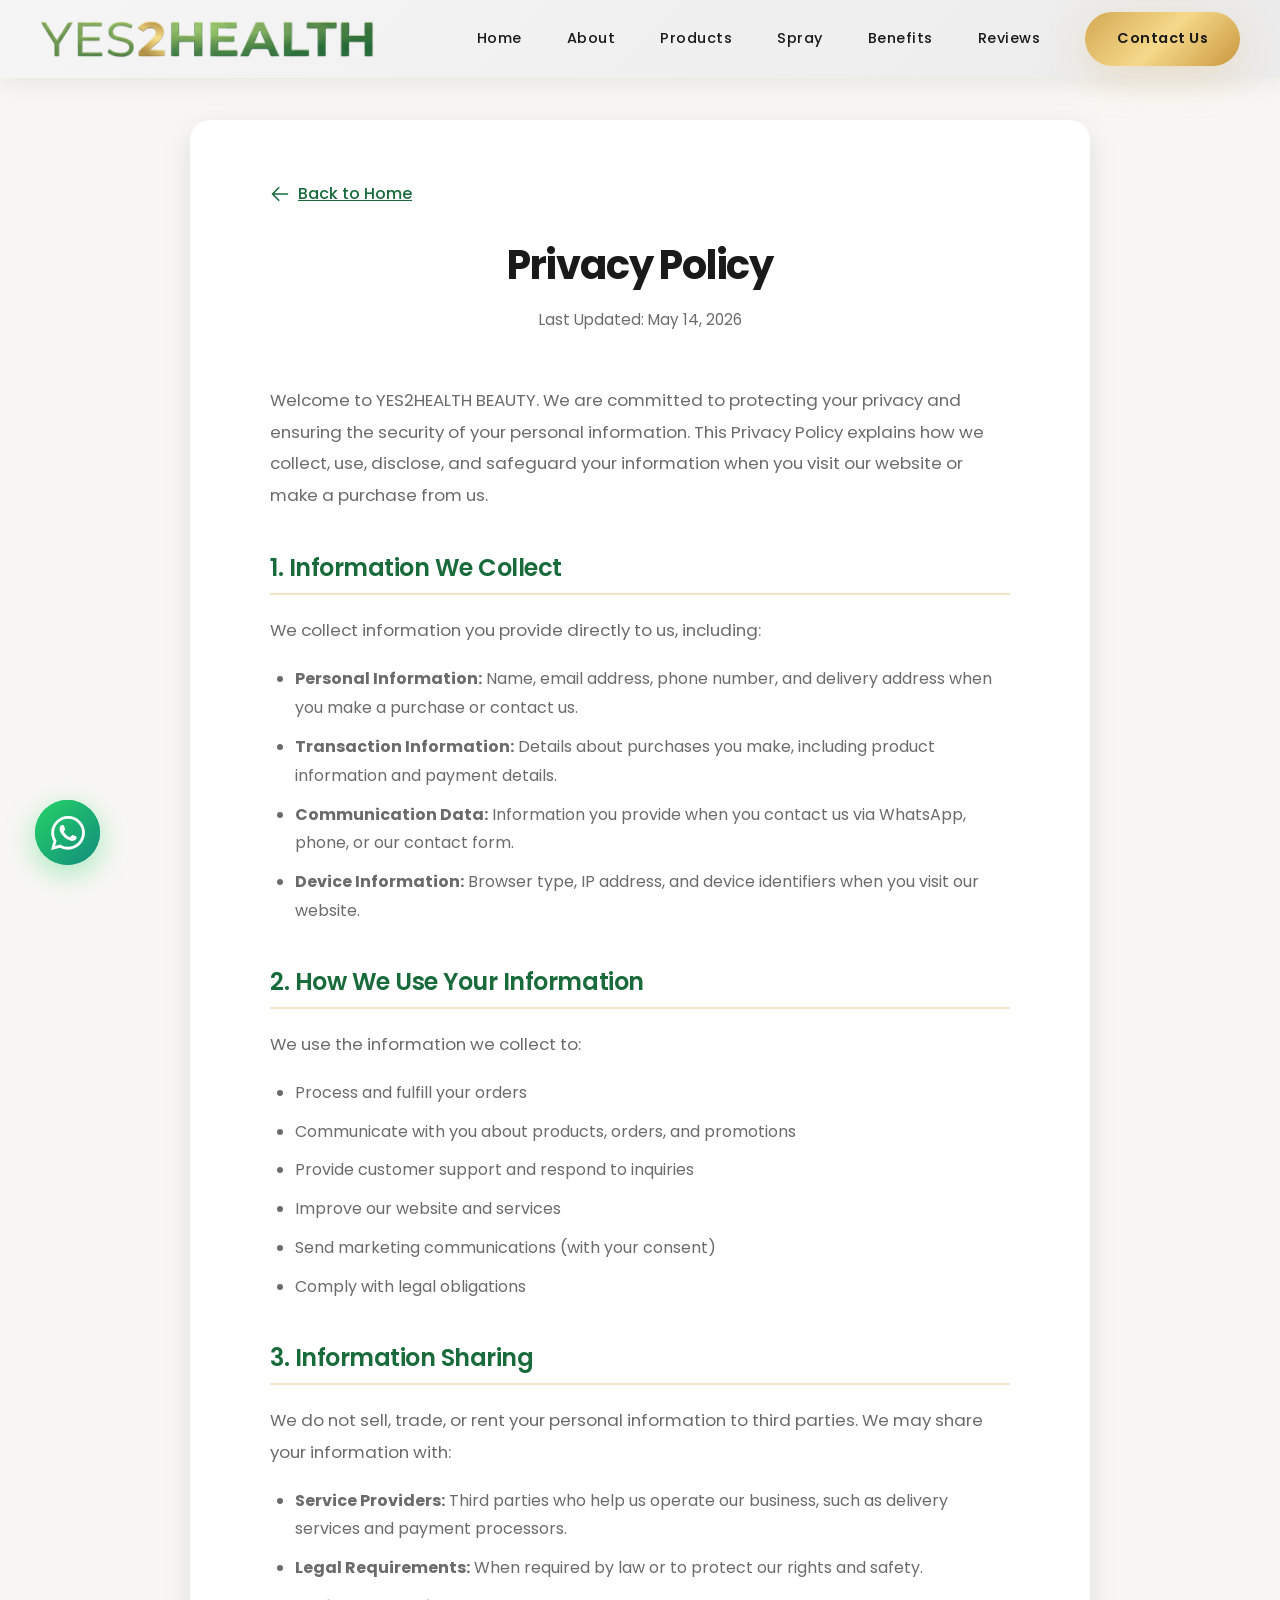
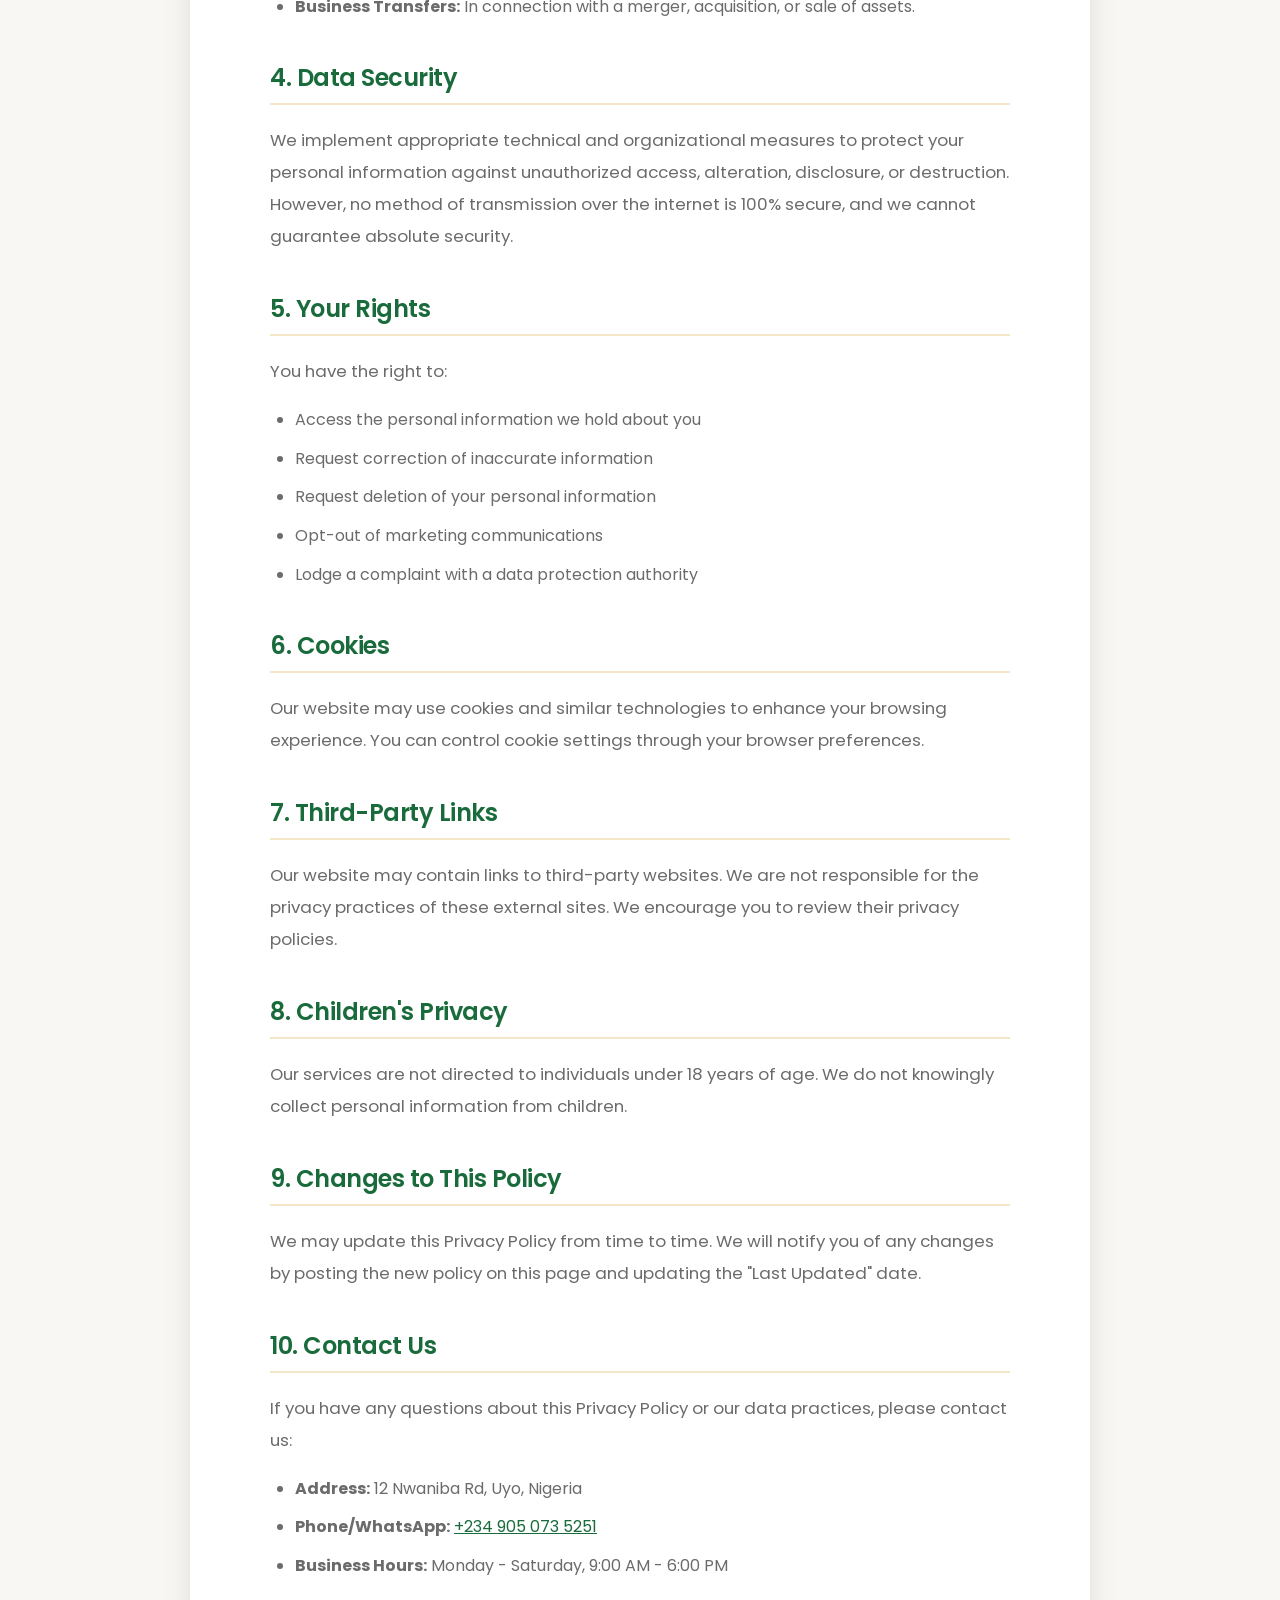
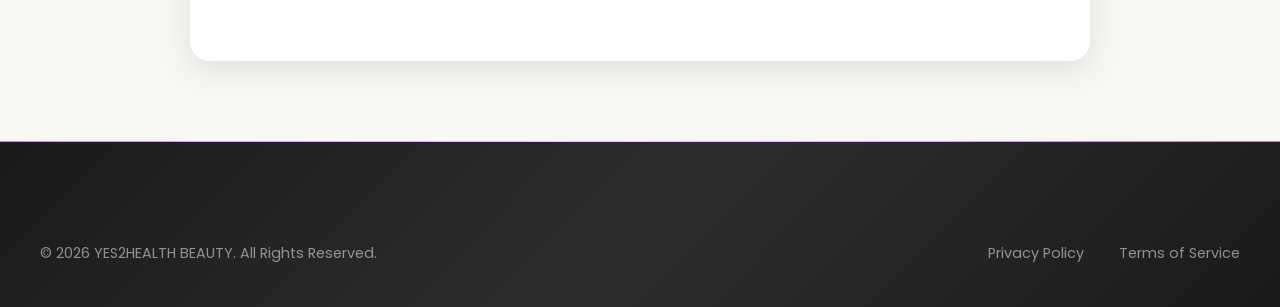
==== privacy-policy.html @ dff97c9e "first commit" ====
<!DOCTYPE html>
<html lang="en">
<head>
    <meta charset="UTF-8">
    <meta name="viewport" content="width=device-width, initial-scale=1.0">
    <meta name="description" content="YES2HEALTH BEAUTY Privacy Policy - Learn how we collect, use, and protect your personal information.">
    <title>Privacy Policy | YES2HEALTH BEAUTY</title>

    <!-- Favicon -->
    <link rel="icon" type="image/png" href="images/favicon.png">

    <!-- Google Fonts -->
    <link rel="preconnect" href="https://fonts.googleapis.com">
    <link rel="preconnect" href="https://fonts.gstatic.com" crossorigin>
    <link href="https://fonts.googleapis.com/css2?family=Poppins:wght@300;400;500;600;700;800&family=Playfair+Display:wght@400;500;600;700&display=swap" rel="stylesheet">

    <!-- Styles -->
    <link rel="stylesheet" href="css/styles.css">
    <style>
        .legal-page {
            padding-top: 120px;
            padding-bottom: 80px;
            min-height: 100vh;
            background: var(--cream);
        }

        .legal-content {
            max-width: 900px;
            margin: 0 auto;
            background: var(--white);
            padding: 60px 80px;
            border-radius: var(--border-radius);
            box-shadow: var(--shadow-md);
        }

        .legal-content h1 {
            text-align: center;
            margin-bottom: 15px;
            font-size: 2.5rem;
        }

        .legal-content .last-updated {
            text-align: center;
            color: var(--text-light);
            margin-bottom: 50px;
            font-size: 0.95rem;
        }

        .legal-content h2 {
            font-size: 1.5rem;
            margin-top: 40px;
            margin-bottom: 20px;
            color: var(--primary-green);
            padding-bottom: 10px;
            border-bottom: 2px solid var(--gold-light);
        }

        .legal-content p {
            margin-bottom: 18px;
            line-height: 1.9;
        }

        .legal-content ul {
            margin-bottom: 20px;
            padding-left: 25px;
        }

        .legal-content li {
            margin-bottom: 10px;
            line-height: 1.8;
            color: var(--text-light);
            list-style-type: disc;
        }

        .legal-content a {
            color: var(--primary-green);
            text-decoration: underline;
        }

        .legal-content a:hover {
            color: var(--primary-gold);
        }

        .back-link {
            display: inline-flex;
            align-items: center;
            gap: 8px;
            margin-bottom: 30px;
            color: var(--primary-green);
            font-weight: 500;
        }

        .back-link:hover {
            color: var(--primary-gold);
        }

        .back-link svg {
            width: 20px;
            height: 20px;
        }

        @media (max-width: 768px) {
            .legal-content {
                padding: 40px 25px;
                margin: 0 15px;
            }

            .legal-content h1 {
                font-size: 2rem;
            }
        }
    </style>
</head>
<body>
    <!-- Header -->
    <header class="header scrolled" id="header">
        <div class="container">
            <a href="index.html" class="logo">
                <img src="images/logo-text.png" alt="YES2HEALTH BEAUTY">
            </a>
            <nav class="nav-menu" id="nav-menu">
                <a href="index.html">Home</a>
                <a href="index.html#about">About</a>
                <a href="index.html#products">Products</a>
                <a href="index.html#spray">Spray</a>
                <a href="index.html#benefits">Benefits</a>
                <a href="index.html#testimonials">Reviews</a>
                <a href="index.html#contact" class="nav-cta">Contact Us</a>
            </nav>
            <div class="menu-toggle" id="menu-toggle">
                <span></span>
                <span></span>
                <span></span>
            </div>
        </div>
    </header>

    <!-- Legal Content -->
    <main class="legal-page">
        <div class="container">
            <div class="legal-content">
                <a href="index.html" class="back-link">
                    <svg xmlns="http://www.w3.org/2000/svg" fill="none" viewBox="0 0 24 24" stroke-width="2" stroke="currentColor">
                        <path stroke-linecap="round" stroke-linejoin="round" d="M10.5 19.5L3 12m0 0l7.5-7.5M3 12h18"/>
                    </svg>
                    Back to Home
                </a>

                <h1>Privacy Policy</h1>
                <p class="last-updated">Last Updated: May 14, 2026</p>

                <p>Welcome to YES2HEALTH BEAUTY. We are committed to protecting your privacy and ensuring the security of your personal information. This Privacy Policy explains how we collect, use, disclose, and safeguard your information when you visit our website or make a purchase from us.</p>

                <h2>1. Information We Collect</h2>
                <p>We collect information you provide directly to us, including:</p>
                <ul>
                    <li><strong>Personal Information:</strong> Name, email address, phone number, and delivery address when you make a purchase or contact us.</li>
                    <li><strong>Transaction Information:</strong> Details about purchases you make, including product information and payment details.</li>
                    <li><strong>Communication Data:</strong> Information you provide when you contact us via WhatsApp, phone, or our contact form.</li>
                    <li><strong>Device Information:</strong> Browser type, IP address, and device identifiers when you visit our website.</li>
                </ul>

                <h2>2. How We Use Your Information</h2>
                <p>We use the information we collect to:</p>
                <ul>
                    <li>Process and fulfill your orders</li>
                    <li>Communicate with you about products, orders, and promotions</li>
                    <li>Provide customer support and respond to inquiries</li>
                    <li>Improve our website and services</li>
                    <li>Send marketing communications (with your consent)</li>
                    <li>Comply with legal obligations</li>
                </ul>

                <h2>3. Information Sharing</h2>
                <p>We do not sell, trade, or rent your personal information to third parties. We may share your information with:</p>
                <ul>
                    <li><strong>Service Providers:</strong> Third parties who help us operate our business, such as delivery services and payment processors.</li>
                    <li><strong>Legal Requirements:</strong> When required by law or to protect our rights and safety.</li>
                    <li><strong>Business Transfers:</strong> In connection with a merger, acquisition, or sale of assets.</li>
                </ul>

                <h2>4. Data Security</h2>
                <p>We implement appropriate technical and organizational measures to protect your personal information against unauthorized access, alteration, disclosure, or destruction. However, no method of transmission over the internet is 100% secure, and we cannot guarantee absolute security.</p>

                <h2>5. Your Rights</h2>
                <p>You have the right to:</p>
                <ul>
                    <li>Access the personal information we hold about you</li>
                    <li>Request correction of inaccurate information</li>
                    <li>Request deletion of your personal information</li>
                    <li>Opt-out of marketing communications</li>
                    <li>Lodge a complaint with a data protection authority</li>
                </ul>

                <h2>6. Cookies</h2>
                <p>Our website may use cookies and similar technologies to enhance your browsing experience. You can control cookie settings through your browser preferences.</p>

                <h2>7. Third-Party Links</h2>
                <p>Our website may contain links to third-party websites. We are not responsible for the privacy practices of these external sites. We encourage you to review their privacy policies.</p>

                <h2>8. Children's Privacy</h2>
                <p>Our services are not directed to individuals under 18 years of age. We do not knowingly collect personal information from children.</p>

                <h2>9. Changes to This Policy</h2>
                <p>We may update this Privacy Policy from time to time. We will notify you of any changes by posting the new policy on this page and updating the "Last Updated" date.</p>

                <h2>10. Contact Us</h2>
                <p>If you have any questions about this Privacy Policy or our data practices, please contact us:</p>
                <ul>
                    <li><strong>Address:</strong> 12 Nwaniba Rd, Uyo, Nigeria</li>
                    <li><strong>Phone/WhatsApp:</strong> <a href="tel:+2349050735251">+234 905 073 5251</a></li>
                    <li><strong>Business Hours:</strong> Monday - Saturday, 9:00 AM - 6:00 PM</li>
                </ul>
            </div>
        </div>
    </main>

    <!-- Footer -->
    <footer class="footer">
        <div class="container">
            <div class="footer-bottom" style="border-top: none; padding-top: 0;">
                <p>&copy; 2026 YES2HEALTH BEAUTY. All Rights Reserved.</p>
                <div class="footer-bottom-links">
                    <a href="privacy-policy.html">Privacy Policy</a>
                    <a href="terms-of-service.html">Terms of Service</a>
                </div>
            </div>
        </div>
    </footer>

    <!-- WhatsApp Float Button -->
    <a href="https://wa.me/2349050735251?text=Hello%20YES2HEALTH%20BEAUTY,%20I%20have%20a%20question." class="whatsapp-float" target="_blank" aria-label="Chat on WhatsApp">
        <svg xmlns="http://www.w3.org/2000/svg" viewBox="0 0 24 24">
            <path d="M17.472 14.382c-.297-.149-1.758-.867-2.03-.967-.273-.099-.471-.148-.67.15-.197.297-.767.966-.94 1.164-.173.199-.347.223-.644.075-.297-.15-1.255-.463-2.39-1.475-.883-.788-1.48-1.761-1.653-2.059-.173-.297-.018-.458.13-.606.134-.133.298-.347.446-.52.149-.174.198-.298.298-.497.099-.198.05-.371-.025-.52-.075-.149-.669-1.612-.916-2.207-.242-.579-.487-.5-.669-.51-.173-.008-.371-.01-.57-.01-.198 0-.52.074-.792.372-.272.297-1.04 1.016-1.04 2.479 0 1.462 1.065 2.875 1.213 3.074.149.198 2.096 3.2 5.077 4.487.709.306 1.262.489 1.694.625.712.227 1.36.195 1.871.118.571-.085 1.758-.719 2.006-1.413.248-.694.248-1.289.173-1.413-.074-.124-.272-.198-.57-.347m-5.421 7.403h-.004a9.87 9.87 0 01-5.031-1.378l-.361-.214-3.741.982.998-3.648-.235-.374a9.86 9.86 0 01-1.51-5.26c.001-5.45 4.436-9.884 9.888-9.884 2.64 0 5.122 1.03 6.988 2.898a9.825 9.825 0 012.893 6.994c-.003 5.45-4.437 9.884-9.885 9.884m8.413-18.297A11.815 11.815 0 0012.05 0C5.495 0 .16 5.335.157 11.892c0 2.096.547 4.142 1.588 5.945L.057 24l6.305-1.654a11.882 11.882 0 005.683 1.448h.005c6.554 0 11.89-5.335 11.893-11.893a11.821 11.821 0 00-3.48-8.413z"/>
        </svg>
    </a>

    <script>
        // Mobile Menu Toggle
        const menuToggle = document.getElementById('menu-toggle');
        const navMenu = document.getElementById('nav-menu');

        if (menuToggle && navMenu) {
            menuToggle.addEventListener('click', function() {
                menuToggle.classList.toggle('active');
                navMenu.classList.toggle('active');
            });
        }
    </script>
</body>
</html>
---- css/styles.css ----
/* ============================================
   YES2HEALTH BEAUTY - Premium Luxury Design
   Elegant, Sophisticated, High-End Styling
   ============================================ */

/* CSS Variables - Premium Palette */
:root {
    --primary-green: #1a6b3c;
    --primary-gold: #d4a853;
    --dark-green: #0d4a29;
    --light-green: #e8f3ed;
    --accent-gold: #c9973e;
    --gold-light: #f5e6c8;
    --gold-gradient: linear-gradient(135deg, #d4a853 0%, #f5d98a 50%, #c9973e 100%);
    --text-dark: #1a1a1a;
    --text-medium: #4a4a4a;
    --text-light: #6b6b6b;
    --white: #ffffff;
    --off-white: #fafafa;
    --cream: #f9f7f4;
    --gradient-primary: linear-gradient(135deg, #1a6b3c 0%, #0d4a29 100%);
    --gradient-dark: linear-gradient(135deg, #1a1a1a 0%, #2d2d2d 100%);
    --gradient-hero: linear-gradient(135deg, rgba(26, 107, 60, 0.97) 0%, rgba(13, 74, 41, 0.97) 100%);
    --gradient-luxury: linear-gradient(135deg, #1a1a1a 0%, #2d2d2d 50%, #1a1a1a 100%);
    --shadow-sm: 0 2px 15px rgba(0, 0, 0, 0.06);
    --shadow-md: 0 8px 30px rgba(0, 0, 0, 0.1);
    --shadow-lg: 0 15px 50px rgba(0, 0, 0, 0.15);
    --shadow-xl: 0 25px 80px rgba(0, 0, 0, 0.2);
    --shadow-gold: 0 10px 40px rgba(212, 168, 83, 0.25);
    --shadow-gold-lg: 0 15px 60px rgba(212, 168, 83, 0.35);
    --transition: all 0.4s cubic-bezier(0.25, 0.46, 0.45, 0.94);
    --transition-slow: all 0.6s cubic-bezier(0.25, 0.46, 0.45, 0.94);
    --border-radius: 20px;
    --border-radius-sm: 12px;
    --border-radius-lg: 30px;
}

/* Reset & Base */
*, *::before, *::after {
    margin: 0;
    padding: 0;
    box-sizing: border-box;
}

html {
    scroll-behavior: smooth;
    font-size: 16px;
}

body {
    font-family: 'Poppins', -apple-system, BlinkMacSystemFont, 'Segoe UI', Roboto, sans-serif;
    line-height: 1.8;
    color: var(--text-dark);
    background: var(--white);
    overflow-x: hidden;
    -webkit-font-smoothing: antialiased;
    -moz-osx-font-smoothing: grayscale;
}

/* Premium Typography */
h1, h2, h3, h4, h5, h6 {
    font-weight: 600;
    line-height: 1.3;
    color: var(--text-dark);
    letter-spacing: -0.02em;
}

h1 {
    font-size: clamp(2.75rem, 5vw, 4.5rem);
    font-weight: 700;
    letter-spacing: -0.03em;
}
h2 {
    font-size: clamp(2.25rem, 4vw, 3.5rem);
    font-weight: 600;
}
h3 {
    font-size: clamp(1.5rem, 3vw, 2rem);
}
h4 {
    font-size: clamp(1.125rem, 2vw, 1.375rem);
}

p {
    color: var(--text-light);
    font-size: 1.05rem;
    font-weight: 400;
}

a {
    text-decoration: none;
    color: inherit;
    transition: var(--transition);
}

img {
    max-width: 100%;
    height: auto;
    display: block;
}

ul {
    list-style: none;
}

/* Container */
.container {
    max-width: 1320px;
    margin: 0 auto;
    padding: 0 2.5rem;
}

/* Section Styles */
section {
    padding: 120px 0;
    position: relative;
}

.section-header {
    text-align: center;
    margin-bottom: 80px;
}

.section-subtitle {
    display: inline-block;
    font-size: 0.85rem;
    font-weight: 600;
    color: var(--primary-gold);
    text-transform: uppercase;
    letter-spacing: 3px;
    margin-bottom: 15px;
    position: relative;
    padding: 0 20px;
}

.section-subtitle::before,
.section-subtitle::after {
    content: '';
    position: absolute;
    top: 50%;
    width: 40px;
    height: 1px;
    background: var(--primary-gold);
}

.section-subtitle::before {
    left: -30px;
}

.section-subtitle::after {
    right: -30px;
}

.section-header h2 {
    margin-bottom: 20px;
    position: relative;
    display: inline-block;
}

.section-header p {
    max-width: 650px;
    margin: 0 auto;
    font-size: 1.15rem;
    line-height: 1.9;
}

.highlight {
    background: var(--gold-gradient);
    -webkit-background-clip: text;
    -webkit-text-fill-color: transparent;
    background-clip: text;
}

.highlight-green {
    color: var(--primary-green);
}

/* Decorative Line */
.decorative-line {
    width: 60px;
    height: 3px;
    background: var(--gold-gradient);
    margin: 25px auto 0;
    border-radius: 2px;
}

/* Premium Buttons */
.btn {
    display: inline-flex;
    align-items: center;
    justify-content: center;
    gap: 12px;
    padding: 18px 42px;
    border-radius: 50px;
    font-weight: 600;
    font-size: 0.95rem;
    cursor: pointer;
    border: none;
    transition: var(--transition);
    text-transform: uppercase;
    letter-spacing: 1.5px;
    position: relative;
    overflow: hidden;
}

.btn::before {
    content: '';
    position: absolute;
    top: 0;
    left: -100%;
    width: 100%;
    height: 100%;
    background: linear-gradient(90deg, transparent, rgba(255,255,255,0.2), transparent);
    transition: var(--transition-slow);
}

.btn:hover::before {
    left: 100%;
}

.btn-primary {
    background: var(--gold-gradient);
    color: var(--text-dark);
    box-shadow: var(--shadow-gold);
}

.btn-primary:hover {
    transform: translateY(-4px);
    box-shadow: var(--shadow-gold-lg);
}

.btn-secondary {
    background: transparent;
    color: var(--white);
    border: 2px solid rgba(255,255,255,0.5);
    backdrop-filter: blur(10px);
}

.btn-secondary:hover {
    background: var(--white);
    color: var(--primary-green);
    border-color: var(--white);
}

.btn-outline {
    background: transparent;
    color: var(--primary-green);
    border: 2px solid var(--primary-green);
}

.btn-outline:hover {
    background: var(--primary-green);
    color: var(--white);
}

.btn-dark {
    background: var(--gradient-dark);
    color: var(--white);
    box-shadow: var(--shadow-lg);
}

.btn-dark:hover {
    transform: translateY(-4px);
    box-shadow: var(--shadow-xl);
}

/* ============================================
   PREMIUM HEADER & NAVIGATION
   ============================================ */
.header {
    position: fixed;
    top: 0;
    left: 0;
    width: 100%;
    z-index: 1000;
    transition: var(--transition);
    padding: 20px 0;
}

.header.scrolled {
    background: linear-gradient(135deg, rgba(245, 245, 245, 0.98) 0%, rgba(235, 235, 235, 0.98) 100%);
    backdrop-filter: blur(20px);
    -webkit-backdrop-filter: blur(20px);
    box-shadow: 0 5px 30px rgba(0, 0, 0, 0.08);
    padding: 12px 0;
}

.header .container {
    display: flex;
    align-items: center;
    justify-content: space-between;
}

.logo {
    display: flex;
    align-items: center;
    gap: 12px;
}

.logo img {
    height: 45px;
    width: auto;
    transition: var(--transition);
}

.header.scrolled .logo img {
    height: 40px;
}

.nav-menu {
    display: flex;
    align-items: center;
    gap: 45px;
}

.nav-menu a {
    color: var(--white);
    font-weight: 500;
    font-size: 0.9rem;
    position: relative;
    padding: 8px 0;
    letter-spacing: 0.5px;
}

.nav-menu a::after {
    content: '';
    position: absolute;
    bottom: 0;
    left: 0;
    width: 0;
    height: 2px;
    background: var(--gold-gradient);
    transition: var(--transition);
}

.nav-menu a:hover::after,
.nav-menu a.active::after {
    width: 100%;
}

.header.scrolled .nav-menu a {
    color: var(--text-dark);
}

.header.scrolled .nav-menu a:hover {
    color: var(--primary-green);
}

.nav-cta {
    background: var(--gold-gradient) !important;
    color: var(--text-dark) !important;
    padding: 14px 32px !important;
    border-radius: 50px !important;
    font-weight: 600 !important;
    box-shadow: var(--shadow-gold);
}

.nav-cta::after {
    display: none !important;
}

.nav-cta:hover {
    transform: translateY(-2px);
    box-shadow: var(--shadow-gold-lg);
}

/* Mobile Menu */
.menu-toggle {
    display: none;
    flex-direction: column;
    gap: 6px;
    cursor: pointer;
    padding: 10px;
    z-index: 1001;
}

.menu-toggle span {
    width: 28px;
    height: 2px;
    background: var(--white);
    border-radius: 3px;
    transition: var(--transition);
}

.header.scrolled .menu-toggle span {
    background: var(--text-dark);
}

/* ============================================
   PREMIUM HERO SECTION
   ============================================ */
.hero {
    min-height: 100vh;
    display: flex;
    align-items: center;
    position: relative;
    background: var(--gradient-hero);
    overflow: hidden;
    padding-top: 100px;
}

.hero::before {
    content: '';
    position: absolute;
    top: 0;
    left: 0;
    width: 100%;
    height: 100%;
    background: url('../images/products-collection.jpg') center/cover no-repeat;
    opacity: 0.12;
    z-index: 0;
}

.hero::after {
    content: '';
    position: absolute;
    bottom: 0;
    left: 0;
    width: 100%;
    height: 200px;
    background: linear-gradient(to top, rgba(13, 74, 41, 0.5), transparent);
    z-index: 0;
}

.hero .container {
    position: relative;
    z-index: 1;
    text-align: center;
    max-width: 900px;
}

/* Hero Scroll Indicator */
.hero-scroll-indicator {
    position: absolute;
    bottom: 40px;
    left: 50%;
    transform: translateX(-50%);
    display: flex;
    flex-direction: column;
    align-items: center;
    gap: 10px;
    z-index: 2;
}

.hero-scroll-indicator span {
    color: rgba(255, 255, 255, 0.7);
    font-size: 0.8rem;
    text-transform: uppercase;
    letter-spacing: 2px;
}

.scroll-arrow {
    width: 24px;
    height: 40px;
    border: 2px solid rgba(255, 255, 255, 0.4);
    border-radius: 12px;
    position: relative;
}

.scroll-arrow::before {
    content: '';
    position: absolute;
    top: 8px;
    left: 50%;
    transform: translateX(-50%);
    width: 4px;
    height: 8px;
    background: var(--primary-gold);
    border-radius: 2px;
    animation: scroll-bounce 2s infinite;
}

@keyframes scroll-bounce {
    0%, 100% { top: 8px; opacity: 1; }
    50% { top: 20px; opacity: 0.3; }
}

.hero-content {
    color: var(--white);
    margin: 0 auto;
}

.hero-tagline {
    font-size: 1.5rem;
    font-weight: 300;
    color: var(--gold-light);
    margin-bottom: 25px;
    letter-spacing: 2px;
}

.hero-badge {
    display: inline-flex;
    align-items: center;
    gap: 10px;
    background: rgba(212, 168, 83, 0.15);
    backdrop-filter: blur(10px);
    padding: 12px 28px;
    border-radius: 50px;
    font-size: 0.85rem;
    font-weight: 500;
    margin-bottom: 30px;
    border: 1px solid rgba(212, 168, 83, 0.3);
    color: var(--gold-light);
    letter-spacing: 1px;
    text-transform: uppercase;
}

.hero-badge::before {
    content: '';
    width: 8px;
    height: 8px;
    background: var(--primary-gold);
    border-radius: 50%;
    animation: pulse-dot 2s infinite;
}

@keyframes pulse-dot {
    0%, 100% { opacity: 1; transform: scale(1); }
    50% { opacity: 0.5; transform: scale(1.5); }
}

.hero h1 {
    color: var(--white);
    margin-bottom: 25px;
    text-shadow: 0 4px 30px rgba(0, 0, 0, 0.2);
    line-height: 1.15;
}

.hero h1 span {
    display: block;
    background: var(--gold-gradient);
    -webkit-background-clip: text;
    -webkit-text-fill-color: transparent;
    background-clip: text;
}

.hero-description {
    color: rgba(255, 255, 255, 0.85);
    font-size: 1.15rem;
    margin-bottom: 40px;
    max-width: 650px;
    line-height: 1.9;
    margin-left: auto;
    margin-right: auto;
}

.hero-buttons {
    display: flex;
    gap: 20px;
    flex-wrap: wrap;
    margin-bottom: 60px;
    justify-content: center;
}

.hero-features {
    display: flex;
    gap: 40px;
    padding-top: 40px;
    border-top: 1px solid rgba(255, 255, 255, 0.15);
    justify-content: center;
}

.hero-feature {
    display: flex;
    align-items: center;
    gap: 15px;
}

.hero-feature-icon {
    width: 50px;
    height: 50px;
    background: rgba(212, 168, 83, 0.15);
    border: 1px solid rgba(212, 168, 83, 0.3);
    border-radius: 12px;
    display: flex;
    align-items: center;
    justify-content: center;
}

.hero-feature-icon svg {
    width: 24px;
    height: 24px;
    stroke: var(--primary-gold);
}

.hero-feature span {
    color: rgba(255, 255, 255, 0.9);
    font-size: 0.95rem;
    font-weight: 500;
}

.hero-image {
    position: relative;
}

.hero-image-main {
    border-radius: var(--border-radius-lg);
    box-shadow: var(--shadow-xl);
    animation: float 8s ease-in-out infinite;
    border: 4px solid rgba(255, 255, 255, 0.1);
}

@keyframes float {
    0%, 100% { transform: translateY(0) rotate(0deg); }
    50% { transform: translateY(-25px) rotate(1deg); }
}

.hero-image-overlay {
    position: absolute;
    bottom: -40px;
    left: -40px;
    width: 200px;
    border-radius: var(--border-radius);
    box-shadow: var(--shadow-xl);
    animation: float 8s ease-in-out infinite reverse;
    border: 3px solid rgba(255, 255, 255, 0.15);
}

.hero-image-badge {
    position: absolute;
    top: 30px;
    right: -20px;
    background: var(--gold-gradient);
    color: var(--text-dark);
    padding: 20px 30px;
    border-radius: var(--border-radius);
    box-shadow: var(--shadow-gold-lg);
    text-align: center;
    animation: float 6s ease-in-out infinite;
}

.hero-image-badge h4 {
    font-size: 2rem;
    margin-bottom: 2px;
    color: var(--text-dark);
}

.hero-image-badge p {
    font-size: 0.85rem;
    color: var(--text-dark);
    opacity: 0.8;
    font-weight: 500;
}

/* ============================================
   ENERGY BACKGROUND ANIMATIONS
   ============================================ */
.energy-bg {
    position: absolute;
    top: 0;
    left: 0;
    width: 100%;
    height: 100%;
    overflow: hidden;
    z-index: 0;
}

/* Animated Grid Lines */
.energy-grid {
    position: absolute;
    top: 0;
    left: 0;
    width: 100%;
    height: 100%;
    background-image:
        linear-gradient(rgba(212, 168, 83, 0.03) 1px, transparent 1px),
        linear-gradient(90deg, rgba(212, 168, 83, 0.03) 1px, transparent 1px);
    background-size: 80px 80px;
    animation: gridMove 20s linear infinite;
}

@keyframes gridMove {
    0% { transform: translate(0, 0); }
    100% { transform: translate(80px, 80px); }
}

/* Particles Container */
.particles-container {
    position: absolute;
    top: 0;
    left: 0;
    width: 100%;
    height: 100%;
    pointer-events: none;
}

.particle {
    position: absolute;
    border-radius: 50%;
    pointer-events: none;
    animation: particleFloat linear infinite;
}

.particle-gold {
    background: radial-gradient(circle, rgba(212, 168, 83, 0.5) 0%, rgba(212, 168, 83, 0) 70%);
    box-shadow: 0 0 6px rgba(212, 168, 83, 0.3);
}

.particle-green {
    background: radial-gradient(circle, rgba(26, 107, 60, 0.4) 0%, rgba(26, 107, 60, 0) 70%);
    box-shadow: 0 0 6px rgba(26, 107, 60, 0.2);
}

.particle-white {
    background: radial-gradient(circle, rgba(255, 255, 255, 0.4) 0%, rgba(255, 255, 255, 0) 70%);
    box-shadow: 0 0 5px rgba(255, 255, 255, 0.2);
}

@keyframes particleFloat {
    0% {
        transform: translateY(100vh) rotate(0deg);
        opacity: 0;
    }
    10% {
        opacity: 1;
    }
    90% {
        opacity: 1;
    }
    100% {
        transform: translateY(-100px) rotate(720deg);
        opacity: 0;
    }
}


/* Glowing Orbs */
.energy-orbs {
    position: absolute;
    top: 0;
    left: 0;
    width: 100%;
    height: 100%;
    pointer-events: none;
}

.orb {
    position: absolute;
    border-radius: 50%;
    filter: blur(1px);
    animation: orbFloat ease-in-out infinite;
}

.orb-1 {
    width: 4px;
    height: 4px;
    background: var(--primary-gold);
    box-shadow: 0 0 15px 5px rgba(212, 168, 83, 0.25);
    top: 20%;
    left: 10%;
    animation-duration: 12s;
}

.orb-2 {
    width: 3px;
    height: 3px;
    background: rgba(255, 255, 255, 0.6);
    box-shadow: 0 0 12px 4px rgba(255, 255, 255, 0.2);
    top: 60%;
    left: 85%;
    animation-duration: 15s;
    animation-delay: -2s;
}

.orb-3 {
    width: 5px;
    height: 5px;
    background: var(--primary-gold);
    box-shadow: 0 0 18px 6px rgba(212, 168, 83, 0.3);
    top: 75%;
    left: 20%;
    animation-duration: 18s;
    animation-delay: -4s;
}

.orb-4 {
    width: 3px;
    height: 3px;
    background: rgba(255, 255, 255, 0.5);
    box-shadow: 0 0 12px 4px rgba(255, 255, 255, 0.15);
    top: 30%;
    left: 75%;
    animation-duration: 14s;
    animation-delay: -1s;
}

.orb-5 {
    width: 4px;
    height: 4px;
    background: var(--primary-gold);
    box-shadow: 0 0 15px 5px rgba(212, 168, 83, 0.25);
    top: 85%;
    left: 60%;
    animation-duration: 16s;
    animation-delay: -3s;
}

@keyframes orbFloat {
    0%, 100% {
        transform: translate(0, 0) scale(1);
        opacity: 0.6;
    }
    25% {
        transform: translate(30px, -40px) scale(1.2);
        opacity: 1;
    }
    50% {
        transform: translate(-20px, -80px) scale(0.8);
        opacity: 0.8;
    }
    75% {
        transform: translate(40px, -40px) scale(1.1);
        opacity: 1;
    }
}


/* Energy Spark Effect */
.energy-spark {
    position: absolute;
    width: 4px;
    height: 4px;
    background: var(--primary-gold);
    border-radius: 50%;
    pointer-events: none;
    animation: sparkle 0.6s ease-out forwards;
}

@keyframes sparkle {
    0% {
        transform: scale(0) rotate(0deg);
        opacity: 1;
    }
    50% {
        transform: scale(1.5) rotate(180deg);
        opacity: 0.8;
    }
    100% {
        transform: scale(0) rotate(360deg);
        opacity: 0;
    }
}

/* Quantum Connection Lines */
.quantum-lines {
    position: absolute;
    top: 0;
    left: 0;
    width: 100%;
    height: 100%;
    pointer-events: none;
    overflow: hidden;
}

.quantum-line {
    position: absolute;
    height: 1px;
    background: linear-gradient(90deg, transparent, rgba(212, 168, 83, 0.5), transparent);
    animation: quantumSlide 3s ease-in-out infinite;
}

@keyframes quantumSlide {
    0% {
        transform: translateX(-100%) scaleX(0.5);
        opacity: 0;
    }
    50% {
        transform: translateX(0%) scaleX(1);
        opacity: 1;
    }
    100% {
        transform: translateX(100%) scaleX(0.5);
        opacity: 0;
    }
}

/* Floating Energy Text Glow */
.hero h1 span {
    display: block;
    background: var(--gold-gradient);
    -webkit-background-clip: text;
    -webkit-text-fill-color: transparent;
    background-clip: text;
    animation: textGlow 3s ease-in-out infinite;
    position: relative;
}

@keyframes textGlow {
    0%, 100% {
        filter: drop-shadow(0 0 20px rgba(212, 168, 83, 0.3));
    }
    50% {
        filter: drop-shadow(0 0 40px rgba(212, 168, 83, 0.6));
    }
}

/* Floating Elements */
.floating-shapes {
    position: absolute;
    width: 100%;
    height: 100%;
    overflow: hidden;
    pointer-events: none;
    z-index: 1;
}

.shape {
    position: absolute;
    border-radius: 50%;
    background: radial-gradient(circle, rgba(212, 168, 83, 0.08) 0%, transparent 70%);
}

.shape-1 {
    width: 600px;
    height: 600px;
    top: -150px;
    right: -150px;
    animation: shapeFloat 15s ease-in-out infinite;
}

.shape-2 {
    width: 400px;
    height: 400px;
    bottom: -100px;
    left: -100px;
    animation: shapeFloat 18s ease-in-out infinite reverse;
}

.shape-3 {
    width: 200px;
    height: 200px;
    top: 50%;
    left: 30%;
    animation: shapeFloat 12s ease-in-out infinite;
}

@keyframes shapeFloat {
    0%, 100% {
        transform: translate(0, 0) scale(1);
        opacity: 0.3;
    }
    33% {
        transform: translate(30px, -30px) scale(1.1);
        opacity: 0.5;
    }
    66% {
        transform: translate(-20px, 20px) scale(0.95);
        opacity: 0.4;
    }
}

/* ============================================
   PREMIUM ABOUT SECTION
   ============================================ */
.about {
    background: var(--cream);
    position: relative;
    overflow: hidden;
}

.about::before {
    content: '';
    position: absolute;
    top: -50%;
    right: -20%;
    width: 600px;
    height: 600px;
    background: radial-gradient(circle, rgba(212, 168, 83, 0.08) 0%, transparent 70%);
    border-radius: 50%;
}

.about-grid {
    display: grid;
    grid-template-columns: 1fr 1.1fr;
    gap: 100px;
    align-items: center;
}

.about-image {
    position: relative;
}

.about-image img {
    border-radius: var(--border-radius-lg);
    box-shadow: var(--shadow-xl);
}

.about-image::before {
    content: '';
    position: absolute;
    top: -20px;
    left: -20px;
    right: 40px;
    bottom: 40px;
    border: 3px solid var(--primary-gold);
    border-radius: var(--border-radius-lg);
    z-index: -1;
    opacity: 0.3;
}

.about-image-badge {
    position: absolute;
    bottom: -30px;
    right: -30px;
    background: var(--gold-gradient);
    color: var(--text-dark);
    padding: 30px 40px;
    border-radius: var(--border-radius);
    box-shadow: var(--shadow-gold-lg);
    text-align: center;
}

.about-image-badge h4 {
    font-size: 2.5rem;
    margin-bottom: 5px;
    color: var(--text-dark);
}

.about-image-badge p {
    color: var(--text-dark);
    font-size: 0.9rem;
    font-weight: 600;
    text-transform: uppercase;
    letter-spacing: 1px;
}

.about-content {
    position: relative;
}

.about-subtitle {
    display: inline-block;
    font-size: 0.85rem;
    font-weight: 600;
    color: var(--primary-gold);
    text-transform: uppercase;
    letter-spacing: 3px;
    margin-bottom: 15px;
}

.about-content h2 {
    margin-bottom: 25px;
}

.about-content > p {
    margin-bottom: 20px;
    font-size: 1.1rem;
    line-height: 1.9;
}

.about-features {
    display: grid;
    grid-template-columns: 1fr 1fr;
    gap: 25px;
    margin: 40px 0;
}

.feature-item {
    display: flex;
    align-items: flex-start;
    gap: 18px;
    padding: 25px;
    background: var(--white);
    border-radius: var(--border-radius);
    box-shadow: var(--shadow-sm);
    transition: var(--transition);
}

.feature-item:hover {
    transform: translateY(-5px);
    box-shadow: var(--shadow-md);
}

.feature-icon {
    width: 55px;
    height: 55px;
    background: linear-gradient(135deg, var(--light-green) 0%, #d4e8dc 100%);
    border-radius: 14px;
    display: flex;
    align-items: center;
    justify-content: center;
    flex-shrink: 0;
}

.feature-icon svg {
    width: 26px;
    height: 26px;
    stroke: var(--primary-green);
}

.feature-item h4 {
    font-size: 1rem;
    margin-bottom: 5px;
    color: var(--text-dark);
}

.feature-item p {
    font-size: 0.9rem;
    color: var(--text-light);
}

/* ============================================
   PREMIUM PRODUCTS SECTION
   ============================================ */
.products {
    background: var(--white);
    position: relative;
}

.products::before {
    content: '';
    position: absolute;
    top: 0;
    left: 0;
    width: 100%;
    height: 100%;
    background:
        radial-gradient(circle at 10% 20%, rgba(212, 168, 83, 0.03) 0%, transparent 50%),
        radial-gradient(circle at 90% 80%, rgba(26, 107, 60, 0.03) 0%, transparent 50%);
}

.products .container {
    position: relative;
    z-index: 1;
}

.products-grid {
    display: grid;
    grid-template-columns: repeat(auto-fit, minmax(380px, 1fr));
    gap: 35px;
}

.product-card {
    background: var(--white);
    border-radius: var(--border-radius);
    overflow: hidden;
    box-shadow: var(--shadow-sm);
    transition: var(--transition);
    position: relative;
    border: 1px solid rgba(0,0,0,0.05);
}

.product-card:hover {
    transform: translateY(-12px);
    box-shadow: var(--shadow-lg);
}

.product-image {
    position: relative;
    height: 300px;
    overflow: hidden;
    background: linear-gradient(135deg, #f8f8f8 0%, #e8e8e8 100%);
}

.product-image img {
    width: 100%;
    height: 100%;
    object-fit: cover;
    transition: var(--transition-slow);
}

.product-card:hover .product-image img {
    transform: scale(1.08);
}

.product-badge {
    position: absolute;
    top: 20px;
    left: 20px;
    background: var(--gold-gradient);
    color: var(--text-dark);
    padding: 10px 20px;
    border-radius: 50px;
    font-size: 0.75rem;
    font-weight: 700;
    text-transform: uppercase;
    letter-spacing: 1px;
    box-shadow: var(--shadow-gold);
}

.product-content {
    padding: 30px;
}

.product-content h3 {
    margin-bottom: 12px;
    font-size: 1.4rem;
}

.product-content p {
    font-size: 0.95rem;
    margin-bottom: 20px;
    line-height: 1.7;
}

.product-features {
    display: flex;
    flex-wrap: wrap;
    gap: 10px;
    margin-bottom: 25px;
}

.product-features span {
    background: var(--cream);
    color: var(--text-medium);
    padding: 8px 16px;
    border-radius: 50px;
    font-size: 0.8rem;
    font-weight: 500;
    border: 1px solid rgba(0,0,0,0.05);
}

.product-link {
    display: inline-flex;
    align-items: center;
    gap: 10px;
    color: var(--primary-green);
    font-weight: 600;
    font-size: 0.95rem;
    text-transform: uppercase;
    letter-spacing: 1px;
}

.product-link svg {
    transition: var(--transition);
}

.product-link:hover {
    color: var(--primary-gold);
}

.product-link:hover svg {
    transform: translateX(5px);
}

/* ============================================
   PREMIUM SPRAY SECTION
   ============================================ */
.spray-section {
    background: var(--gradient-luxury);
    color: var(--white);
    position: relative;
    overflow: hidden;
}

.spray-section::before {
    content: '';
    position: absolute;
    top: 0;
    left: 0;
    width: 100%;
    height: 100%;
    background: url('../images/spray-use.jpg') center/cover no-repeat;
    opacity: 0.05;
}

.spray-section .container {
    position: relative;
    z-index: 1;
}

.spray-grid {
    display: grid;
    grid-template-columns: 1.1fr 0.9fr;
    gap: 80px;
    align-items: center;
}

.spray-content .about-subtitle {
    color: var(--primary-gold);
}

.spray-content h2 {
    color: var(--white);
    margin-bottom: 20px;
}

.spray-content > p {
    color: rgba(255, 255, 255, 0.8);
    margin-bottom: 40px;
    font-size: 1.1rem;
    line-height: 1.9;
}

.spray-benefits {
    display: grid;
    gap: 20px;
    margin-bottom: 40px;
}

.spray-benefit-item {
    display: flex;
    align-items: flex-start;
    gap: 18px;
    padding: 25px;
    background: rgba(255, 255, 255, 0.05);
    border: 1px solid rgba(255, 255, 255, 0.1);
    border-radius: var(--border-radius);
    backdrop-filter: blur(10px);
    transition: var(--transition);
}

.spray-benefit-item:hover {
    background: rgba(255, 255, 255, 0.08);
    transform: translateX(10px);
}

.spray-benefit-icon {
    width: 50px;
    height: 50px;
    background: var(--gold-gradient);
    border-radius: 12px;
    display: flex;
    align-items: center;
    justify-content: center;
    flex-shrink: 0;
}

.spray-benefit-icon svg {
    width: 24px;
    height: 24px;
    stroke: var(--text-dark);
}

.spray-benefit-item h4 {
    font-size: 1.05rem;
    margin-bottom: 5px;
    color: var(--white);
}

.spray-benefit-item p {
    font-size: 0.9rem;
    color: rgba(255, 255, 255, 0.7);
}

.spray-images {
    position: relative;
    height: 100%;
    min-height: 550px;
}

.spray-image-main {
    width: 100%;
    height: 100%;
}

.spray-image-main img {
    width: 100%;
    height: 100%;
    object-fit: cover;
    border-radius: var(--border-radius);
    box-shadow: var(--shadow-xl);
    border: 2px solid rgba(255, 255, 255, 0.1);
}

.spray-image-overlay {
    position: absolute;
    bottom: -30px;
    left: -30px;
    width: 200px;
    height: auto;
    z-index: 2;
}

.spray-image-overlay img {
    width: 100%;
    height: auto;
    border-radius: var(--border-radius);
    box-shadow: var(--shadow-xl);
    border: 3px solid var(--primary-gold);
}

/* ============================================
   PREMIUM BENEFITS SECTION
   ============================================ */
.benefits {
    background: var(--gradient-primary);
    position: relative;
    overflow: hidden;
}

.benefits::before {
    content: '';
    position: absolute;
    top: 0;
    left: 0;
    width: 100%;
    height: 100%;
    background: url('../images/product-showcase.jpg') center/cover no-repeat;
    opacity: 0.08;
}

.benefits .container {
    position: relative;
    z-index: 1;
}

.benefits .section-subtitle {
    color: var(--gold-light);
}

.benefits .section-subtitle::before,
.benefits .section-subtitle::after {
    background: var(--gold-light);
}

.benefits .section-header h2,
.benefits .section-header p {
    color: var(--white);
}

/* Benefits Slider for Desktop */
.benefits-slider {
    position: relative;
    overflow: hidden;
    padding: 20px 0;
    max-width: 900px;
    margin: 0 auto;
}

.benefits-track {
    display: flex;
    transition: transform 0.6s cubic-bezier(0.4, 0, 0.2, 1);
    will-change: transform;
}

.benefits-slider .benefit-card {
    flex: 0 0 100%;
    width: 100%;
}

.benefits-controls {
    margin-top: 30px;
}

.benefit-card {
    background: rgba(255, 255, 255, 0.08);
    backdrop-filter: blur(20px);
    border: 1px solid rgba(255, 255, 255, 0.12);
    border-radius: var(--border-radius);
    padding: 50px 35px;
    text-align: center;
    transition: var(--transition);
    position: relative;
    overflow: hidden;
}

.benefit-card::before {
    content: '';
    position: absolute;
    top: 0;
    left: 0;
    width: 100%;
    height: 3px;
    background: var(--gold-gradient);
    transform: scaleX(0);
    transition: var(--transition);
}

.benefit-card:hover {
    transform: translateY(-10px);
    background: rgba(255, 255, 255, 0.12);
}

.benefit-card:hover::before {
    transform: scaleX(1);
}

.benefit-icon {
    width: 90px;
    height: 90px;
    background: var(--gold-gradient);
    border-radius: 50%;
    display: flex;
    align-items: center;
    justify-content: center;
    margin: 0 auto 30px;
    box-shadow: var(--shadow-gold);
}

.benefit-icon svg {
    width: 40px;
    height: 40px;
    stroke: var(--text-dark);
}

.benefit-card h4 {
    color: var(--white);
    margin-bottom: 15px;
    font-size: 1.3rem;
}

.benefit-card p {
    color: rgba(255, 255, 255, 0.8);
    font-size: 1rem;
    line-height: 1.8;
}

/* ============================================
   PREMIUM TESTIMONIALS SECTION - Classic Slider
   ============================================ */
.testimonials {
    background: linear-gradient(135deg, #1a1a1a 0%, #2d2d2d 50%, #1a1a1a 100%);
    position: relative;
    overflow: hidden;
}

.testimonials::before {
    content: '';
    position: absolute;
    top: 0;
    left: 0;
    width: 100%;
    height: 100%;
    background: url('../images/products-collection.jpg') center/cover no-repeat;
    opacity: 0.05;
}

.testimonials .container {
    position: relative;
    z-index: 1;
}

.testimonials .section-subtitle {
    color: var(--gold-light);
}

.testimonials .section-subtitle::before,
.testimonials .section-subtitle::after {
    background: var(--gold-light);
}

.testimonials .section-header h2,
.testimonials .section-header p {
    color: var(--white);
}

.testimonials-slider {
    position: relative;
    overflow: hidden;
    padding: 20px 0;
    max-width: 900px;
    margin: 0 auto;
}

.testimonials-track {
    display: flex;
    transition: transform 0.6s cubic-bezier(0.4, 0, 0.2, 1);
    will-change: transform;
}

.testimonial-card {
    flex: 0 0 100%;
    width: 100%;
    background: rgba(255, 255, 255, 0.03);
    backdrop-filter: blur(20px);
    border: 1px solid rgba(255, 255, 255, 0.1);
    border-radius: var(--border-radius-lg);
    padding: 60px 80px;
    position: relative;
    text-align: center;
    box-sizing: border-box;
}

.testimonial-card::before {
    content: '';
    position: absolute;
    top: 0;
    left: 50%;
    transform: translateX(-50%);
    width: 80px;
    height: 4px;
    background: var(--gold-gradient);
    border-radius: 0 0 4px 4px;
}

.testimonial-quote {
    font-size: 6rem;
    background: var(--gold-gradient);
    -webkit-background-clip: text;
    -webkit-text-fill-color: transparent;
    background-clip: text;
    opacity: 0.4;
    font-family: 'Playfair Display', Georgia, serif;
    line-height: 1;
    margin-bottom: 10px;
}

.testimonial-rating {
    display: flex;
    gap: 6px;
    margin-bottom: 30px;
    justify-content: center;
}

.testimonial-rating svg {
    width: 22px;
    height: 22px;
    fill: var(--primary-gold);
}

.testimonial-card > p {
    font-size: 1.3rem;
    font-style: italic;
    margin-bottom: 40px;
    color: rgba(255, 255, 255, 0.9);
    line-height: 2;
    font-family: 'Playfair Display', Georgia, serif;
    font-weight: 400;
}

.testimonial-author {
    display: flex;
    align-items: center;
    gap: 20px;
    justify-content: center;
}

.testimonial-author img {
    width: 75px;
    height: 75px;
    border-radius: 50%;
    object-fit: cover;
    border: 3px solid var(--primary-gold);
    box-shadow: 0 5px 25px rgba(212, 168, 83, 0.3);
}

.testimonial-author-info h4 {
    font-size: 1.15rem;
    margin-bottom: 5px;
    color: var(--white);
}

.testimonial-author-info span {
    font-size: 0.9rem;
    color: var(--primary-gold);
    text-transform: uppercase;
    letter-spacing: 1px;
}

/* Slider Controls */
.slider-controls {
    display: flex;
    align-items: center;
    justify-content: center;
    gap: 30px;
    margin-top: 50px;
}

.slider-btn {
    width: 55px;
    height: 55px;
    border-radius: 50%;
    background: rgba(255, 255, 255, 0.1);
    border: 1px solid rgba(255, 255, 255, 0.2);
    display: flex;
    align-items: center;
    justify-content: center;
    cursor: pointer;
    transition: var(--transition);
}

.slider-btn:hover {
    background: var(--gold-gradient);
    border-color: var(--primary-gold);
}

.slider-btn svg {
    width: 24px;
    height: 24px;
    stroke: var(--white);
    transition: var(--transition);
}

.slider-btn:hover svg {
    stroke: var(--text-dark);
}

.slider-dots {
    display: flex;
    gap: 12px;
}

.slider-dot {
    width: 12px;
    height: 12px;
    border-radius: 50%;
    background: rgba(255, 255, 255, 0.3);
    cursor: pointer;
    transition: var(--transition);
}

.slider-dot.active,
.slider-dot:hover {
    background: var(--primary-gold);
    transform: scale(1.2);
}

/* ============================================
   PREMIUM CTA SECTION
   ============================================ */
.cta {
    background: var(--gold-gradient);
    padding: 100px 0;
    text-align: center;
    position: relative;
    overflow: hidden;
}

.cta::before {
    content: '';
    position: absolute;
    top: 0;
    left: 0;
    width: 100%;
    height: 100%;
    background: url('../images/products-collection.jpg') center/cover no-repeat;
    opacity: 0.1;
}

.cta .container {
    position: relative;
    z-index: 1;
}

.cta h2 {
    margin-bottom: 20px;
    color: var(--text-dark);
}

.cta p {
    color: var(--text-dark);
    max-width: 600px;
    margin: 0 auto 35px;
    font-size: 1.15rem;
    opacity: 0.85;
}

/* ============================================
   PREMIUM CONTACT SECTION
   ============================================ */
.contact {
    background: var(--white);
    position: relative;
}

.contact::before {
    content: '';
    position: absolute;
    top: 0;
    right: 0;
    width: 50%;
    height: 100%;
    background: var(--cream);
    z-index: 0;
}

.contact .container {
    position: relative;
    z-index: 1;
}

.contact-grid {
    display: grid;
    grid-template-columns: 1fr 1.3fr;
    gap: 80px;
}

.contact-info h3 {
    margin-bottom: 25px;
    font-size: 2rem;
}

.contact-info > p {
    margin-bottom: 40px;
    font-size: 1.1rem;
    line-height: 1.9;
}

.contact-details {
    display: grid;
    gap: 30px;
    margin-bottom: 40px;
}

.contact-item {
    display: flex;
    align-items: flex-start;
    gap: 20px;
}

.contact-icon {
    width: 60px;
    height: 60px;
    background: var(--gold-gradient);
    border-radius: 16px;
    display: flex;
    align-items: center;
    justify-content: center;
    flex-shrink: 0;
    box-shadow: var(--shadow-gold);
}

.contact-icon svg {
    width: 26px;
    height: 26px;
    stroke: var(--text-dark);
}

.contact-item h4 {
    font-size: 1.05rem;
    margin-bottom: 5px;
}

.contact-item p,
.contact-item a {
    font-size: 1rem;
    color: var(--text-light);
}

.contact-item a:hover {
    color: var(--primary-gold);
}

.social-links {
    display: flex;
    gap: 15px;
}

.social-link {
    width: 50px;
    height: 50px;
    background: var(--gradient-dark);
    border-radius: 50%;
    display: flex;
    align-items: center;
    justify-content: center;
    transition: var(--transition);
}

.social-link svg {
    width: 22px;
    height: 22px;
    fill: var(--white);
}

.social-link:hover {
    background: var(--gold-gradient);
    transform: translateY(-4px);
    box-shadow: var(--shadow-gold);
}

.social-link:hover svg {
    fill: var(--text-dark);
}

.contact-form {
    background: var(--white);
    padding: 55px;
    border-radius: var(--border-radius);
    box-shadow: var(--shadow-lg);
}

.contact-form h3 {
    margin-bottom: 35px;
    font-size: 1.5rem;
}

/* Form Success/Error Messages */
.form-success-message {
    background: #d4edda;
    color: #155724;
    padding: 25px 30px;
    border-radius: var(--border-radius-sm);
    margin-bottom: 25px;
    display: none;
    border: 2px solid #28a745;
    text-align: center;
}

.form-success-message:not(:empty) {
    display: block;
}

.form-success-message p {
    color: #155724;
    margin: 0;
    font-weight: 600;
    font-size: 1.1rem;
}

.form-error-message {
    background: #fee2e2;
    color: #dc2626;
    padding: 15px 20px;
    border-radius: var(--border-radius-sm);
    margin-bottom: 20px;
    border-left: 4px solid #dc2626;
    display: none;
}

.form-error-message:not(:empty) {
    display: block;
}

.field-error {
    color: #dc2626;
    font-size: 0.85rem;
    margin-top: 5px;
    display: block;
}

.form-group input[aria-invalid="true"],
.form-group textarea[aria-invalid="true"],
.form-group select[aria-invalid="true"] {
    border-color: #dc2626;
}

.form-group {
    margin-bottom: 28px;
}

.form-group label {
    display: block;
    margin-bottom: 10px;
    font-weight: 500;
    color: var(--text-dark);
    font-size: 0.95rem;
}

.form-group input,
.form-group textarea,
.form-group select {
    width: 100%;
    padding: 16px 22px;
    border: 2px solid #e8e8e8;
    border-radius: var(--border-radius-sm);
    font-family: inherit;
    font-size: 1rem;
    transition: var(--transition);
    background: var(--off-white);
}

.form-group input:focus,
.form-group textarea:focus,
.form-group select:focus {
    outline: none;
    border-color: var(--primary-gold);
    background: var(--white);
    box-shadow: 0 0 0 4px rgba(212, 168, 83, 0.1);
}

.form-group textarea {
    resize: vertical;
    min-height: 130px;
}

.form-row {
    display: grid;
    grid-template-columns: 1fr 1fr;
    gap: 25px;
}

/* ============================================
   PREMIUM FOOTER
   ============================================ */
.footer {
    background: var(--gradient-luxury);
    color: var(--white);
    padding: 100px 0 40px;
    position: relative;
    overflow: hidden;
}

.footer::before {
    content: '';
    position: absolute;
    top: 0;
    left: 0;
    width: 100%;
    height: 1px;
    background: var(--gold-gradient);
}

.footer-grid {
    display: grid;
    grid-template-columns: 1.5fr 1fr 1fr 1.2fr;
    gap: 60px;
    padding-bottom: 60px;
    border-bottom: 1px solid rgba(255, 255, 255, 0.1);
}

.footer-brand p {
    color: rgba(255, 255, 255, 0.7);
    margin: 25px 0 30px;
    line-height: 1.8;
}

.footer-brand .logo img {
    height: 40px;
}

.footer h4 {
    color: var(--white);
    margin-bottom: 30px;
    font-size: 1.15rem;
    position: relative;
    padding-bottom: 15px;
}

.footer h4::after {
    content: '';
    position: absolute;
    bottom: 0;
    left: 0;
    width: 40px;
    height: 2px;
    background: var(--gold-gradient);
}

.footer-links a {
    display: block;
    color: rgba(255, 255, 255, 0.7);
    margin-bottom: 15px;
    font-size: 0.95rem;
    transition: var(--transition);
}

.footer-links a:hover {
    color: var(--primary-gold);
    padding-left: 8px;
}

.footer-contact p {
    display: flex;
    align-items: flex-start;
    gap: 12px;
    color: rgba(255, 255, 255, 0.7);
    margin-bottom: 18px;
    font-size: 0.95rem;
    line-height: 1.6;
}

.footer-contact svg {
    width: 20px;
    height: 20px;
    stroke: var(--primary-gold);
    flex-shrink: 0;
    margin-top: 3px;
}

.footer-bottom {
    display: flex;
    justify-content: space-between;
    align-items: center;
    padding-top: 40px;
}

.footer-bottom p {
    color: rgba(255, 255, 255, 0.5);
    font-size: 0.9rem;
}

.footer-bottom-links {
    display: flex;
    gap: 35px;
}

.footer-bottom-links a {
    color: rgba(255, 255, 255, 0.5);
    font-size: 0.9rem;
}

.footer-bottom-links a:hover {
    color: var(--primary-gold);
}

/* ============================================
   WHATSAPP FLOAT BUTTON - Premium
   ============================================ */
.whatsapp-float {
    position: fixed;
    bottom: 35px;
    left: 35px;
    width: 65px;
    height: 65px;
    background: linear-gradient(135deg, #25D366 0%, #128C7E 100%);
    border-radius: 50%;
    display: flex;
    align-items: center;
    justify-content: center;
    box-shadow: 0 8px 30px rgba(37, 211, 102, 0.4);
    z-index: 999;
    transition: var(--transition);
}

.whatsapp-float::before {
    content: '';
    position: absolute;
    width: 100%;
    height: 100%;
    border-radius: 50%;
    background: inherit;
    animation: whatsapp-pulse 2s infinite;
    z-index: -1;
}

@keyframes whatsapp-pulse {
    0% { transform: scale(1); opacity: 0.5; }
    100% { transform: scale(1.5); opacity: 0; }
}

.whatsapp-float:hover {
    transform: scale(1.1) translateY(-5px);
    box-shadow: 0 12px 40px rgba(37, 211, 102, 0.5);
}

.whatsapp-float svg {
    width: 34px;
    height: 34px;
    fill: var(--white);
}

/* ============================================
   ANIMATIONS
   ============================================ */
.fade-in {
    opacity: 0;
    transform: translateY(40px);
    transition: opacity 0.8s ease, transform 0.8s ease;
}

.fade-in.visible {
    opacity: 1;
    transform: translateY(0);
}

.slide-in-left {
    opacity: 0;
    transform: translateX(-60px);
    transition: opacity 0.8s ease, transform 0.8s ease;
}

.slide-in-left.visible {
    opacity: 1;
    transform: translateX(0);
}

.slide-in-right {
    opacity: 0;
    transform: translateX(60px);
    transition: opacity 0.8s ease, transform 0.8s ease;
}

.slide-in-right.visible {
    opacity: 1;
    transform: translateX(0);
}

/* ============================================
   RESPONSIVE DESIGN
   ============================================ */
@media (max-width: 1200px) {
    .container {
        padding: 0 2rem;
    }

    .hero .container {
        gap: 60px;
    }

    .about-grid,
    .spray-grid {
        gap: 60px;
    }
}

@media (max-width: 1024px) {
    section {
        padding: 90px 0;
    }

    .hero .container {
        grid-template-columns: 1fr;
        text-align: center;
    }

    .hero-content {
        order: 1;
    }

    .hero-image {
        order: 2;
        max-width: 550px;
        margin: 0 auto;
    }

    .hero-description {
        margin-left: auto;
        margin-right: auto;
    }

    .hero-buttons {
        justify-content: center;
    }

    .hero-features {
        justify-content: center;
    }

    .about-grid,
    .spray-grid,
    .contact-grid {
        grid-template-columns: 1fr;
        gap: 60px;
    }

    .contact::before {
        display: none;
    }

    .about-image::before {
        display: none;
    }

    .footer-grid {
        grid-template-columns: repeat(2, 1fr);
    }
}

@media (max-width: 768px) {
    section {
        padding: 70px 0;
    }

    .container {
        padding: 0 1.5rem;
    }

    .section-header {
        margin-bottom: 50px;
    }

    .logo img {
        height: 32px;
    }

    .header.scrolled .logo img {
        height: 28px;
    }

    .nav-menu {
        position: fixed;
        top: 0;
        right: -100%;
        width: 85%;
        max-width: 380px;
        height: 100vh;
        background: var(--white);
        flex-direction: column;
        justify-content: center;
        padding: 50px;
        transition: var(--transition);
        box-shadow: var(--shadow-xl);
    }

    .nav-menu.active {
        right: 0;
    }

    .nav-menu a {
        color: var(--text-dark);
        font-size: 1.15rem;
        padding: 12px 0;
    }

    .menu-toggle {
        display: flex;
    }

    .menu-toggle.active span:nth-child(1) {
        transform: rotate(45deg) translate(6px, 6px);
    }

    .menu-toggle.active span:nth-child(2) {
        opacity: 0;
    }

    .menu-toggle.active span:nth-child(3) {
        transform: rotate(-45deg) translate(6px, -6px);
    }

    .hero-features {
        flex-direction: row;
        flex-wrap: wrap;
        gap: 25px;
        justify-content: center;
    }

    .hero-feature {
        flex-direction: column;
        text-align: center;
        gap: 10px;
    }

    .hero-feature-icon {
        margin: 0 auto;
    }

    /* Benefits Section Mobile - Switch to Grid */
    .benefits-slider {
        max-width: 100%;
        overflow: visible;
    }

    .benefits-track {
        display: grid;
        grid-template-columns: 1fr;
        gap: 20px;
        transform: none !important;
    }

    .benefits-slider .benefit-card {
        flex: none;
        width: 100%;
    }

    .benefits-controls {
        display: none;
    }

    .benefit-card {
        padding: 35px 25px;
    }

    .benefit-icon {
        width: 70px;
        height: 70px;
        margin-bottom: 20px;
    }

    .benefit-icon svg {
        width: 32px;
        height: 32px;
    }

    .benefit-card h4 {
        font-size: 1.1rem;
    }

    .benefit-card p {
        font-size: 0.95rem;
    }

    /* Footer Logo Mobile */
    .footer-brand .logo img {
        height: 30px;
    }

    .about-features {
        grid-template-columns: 1fr;
    }

    .spray-images {
        min-height: 400px;
    }

    .spray-image-overlay {
        width: 140px;
        bottom: -20px;
        left: -10px;
    }

    .products-grid {
        grid-template-columns: 1fr;
    }

    .form-row {
        grid-template-columns: 1fr;
    }

    .footer-grid {
        grid-template-columns: 1fr;
        gap: 40px;
    }

    .footer-bottom {
        flex-direction: column;
        gap: 25px;
        text-align: center;
    }

    .testimonials-slider {
        grid-template-columns: 1fr;
    }

    .contact-form {
        padding: 35px 25px;
    }
}

@media (max-width: 480px) {
    h1 { font-size: 2.25rem; }
    h2 { font-size: 1.85rem; }

    .btn {
        padding: 16px 32px;
        font-size: 0.85rem;
        width: 100%;
    }

    .hero-buttons {
        flex-direction: column;
        width: 100%;
    }

    .hero-image-overlay {
        width: 150px;
        bottom: -20px;
        left: -10px;
    }

    .hero-image-badge {
        right: 10px;
        padding: 15px 20px;
    }

    .hero-image-badge h4 {
        font-size: 1.5rem;
    }

    .about-image-badge {
        padding: 20px 25px;
        right: 10px;
        bottom: -15px;
    }

    .about-image-badge h4 {
        font-size: 2rem;
    }

    .whatsapp-float {
        bottom: 20px;
        right: 20px;
        width: 58px;
        height: 58px;
    }

    .section-subtitle::before,
    .section-subtitle::after {
        width: 25px;
    }

    .section-subtitle::before {
        left: -15px;
    }

    .section-subtitle::after {
        right: -15px;
    }
}

/* Preloader - Premium */
.preloader {
    position: fixed;
    top: 0;
    left: 0;
    width: 100%;
    height: 100%;
    background: var(--white);
    display: flex;
    flex-direction: column;
    align-items: center;
    justify-content: center;
    z-index: 9999;
    transition: opacity 0.6s ease, visibility 0.6s ease;
}

.preloader.hidden {
    opacity: 0;
    visibility: hidden;
}

.preloader-logo {
    width: 120px;
    margin-bottom: 30px;
    animation: preloader-fade 1.5s ease-in-out infinite;
}

@keyframes preloader-fade {
    0%, 100% { opacity: 0.5; }
    50% { opacity: 1; }
}

.preloader-spinner {
    width: 50px;
    height: 50px;
    border: 3px solid var(--cream);
    border-top-color: var(--primary-gold);
    border-radius: 50%;
    animation: spin 1s linear infinite;
}

@keyframes spin {
    to { transform: rotate(360deg); }
}

/* Selection Color */
::selection {
    background: var(--primary-gold);
    color: var(--white);
}

::-moz-selection {
    background: var(--primary-gold);
    color: var(--white);
}

/* Scrollbar - Premium */
::-webkit-scrollbar {
    width: 10px;
}

::-webkit-scrollbar-track {
    background: var(--cream);
}

::-webkit-scrollbar-thumb {
    background: var(--primary-gold);
    border-radius: 5px;
}

::-webkit-scrollbar-thumb:hover {
    background: var(--accent-gold);
}
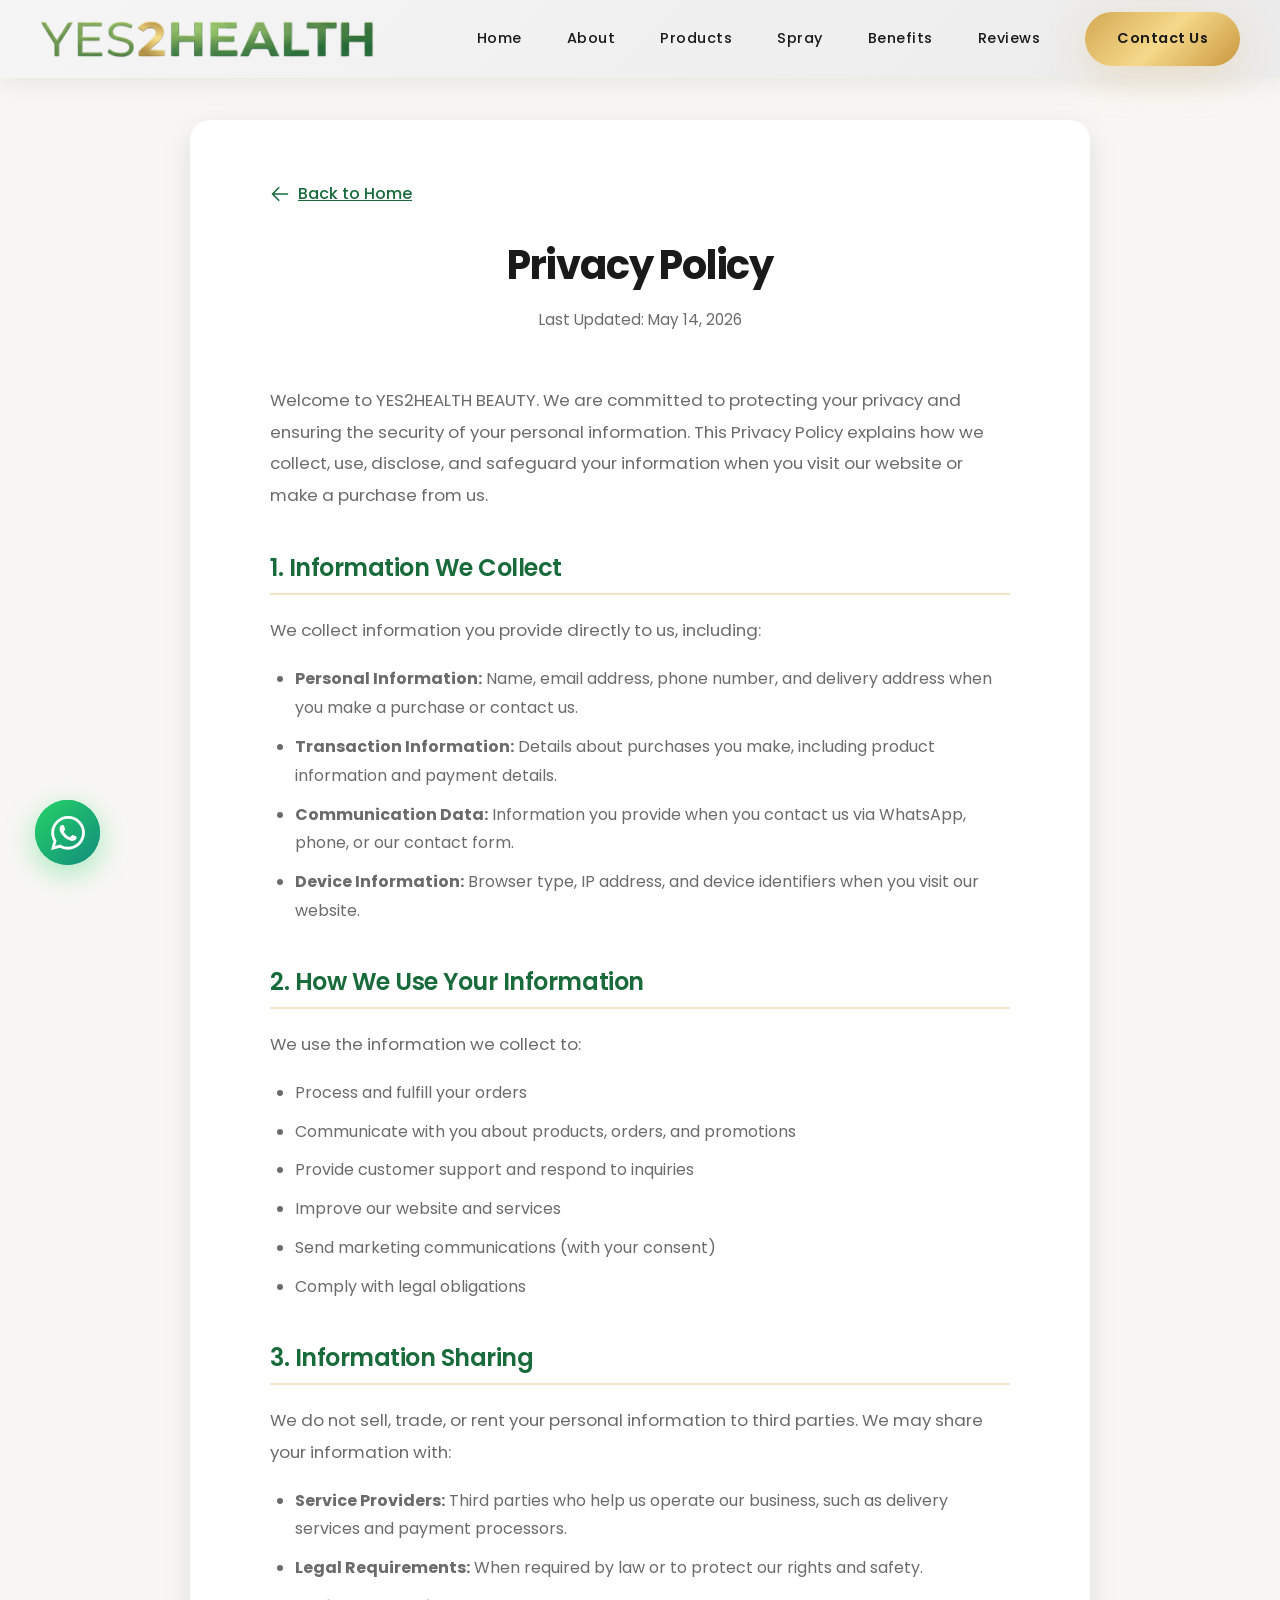
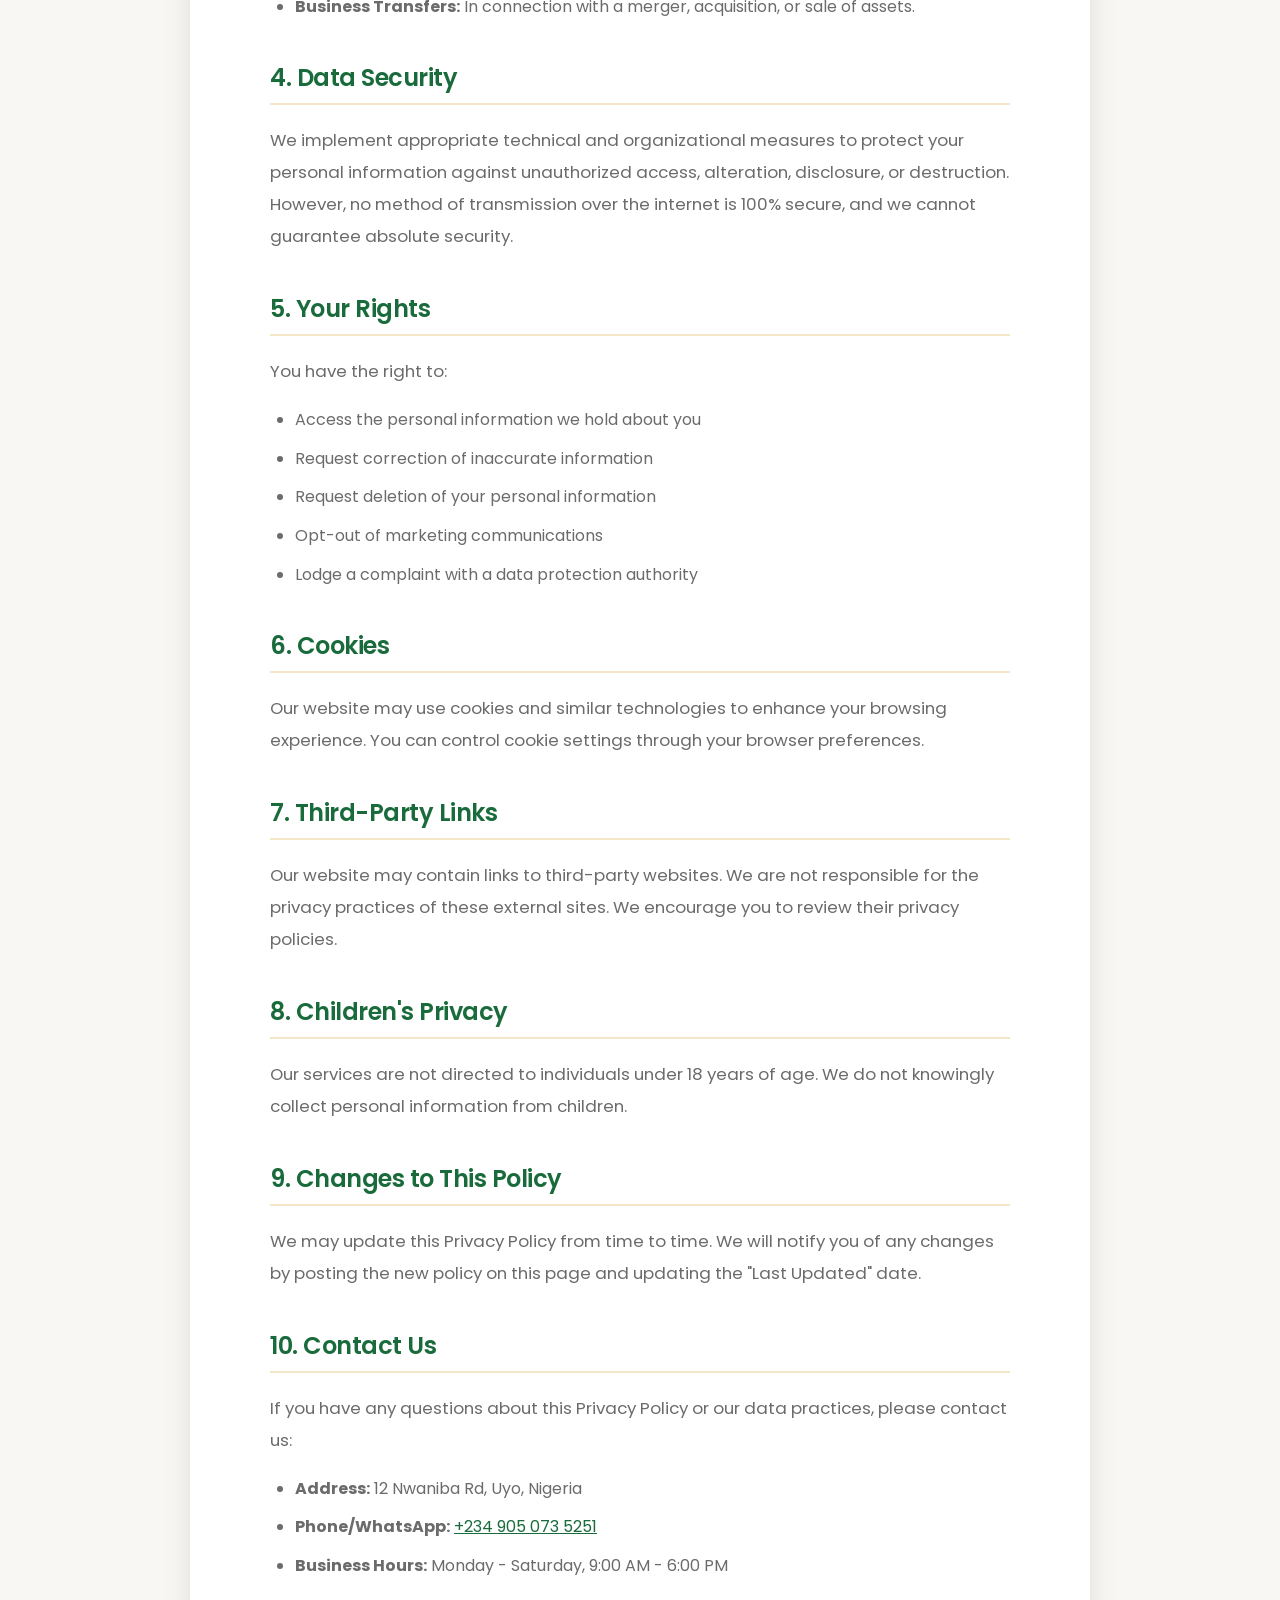
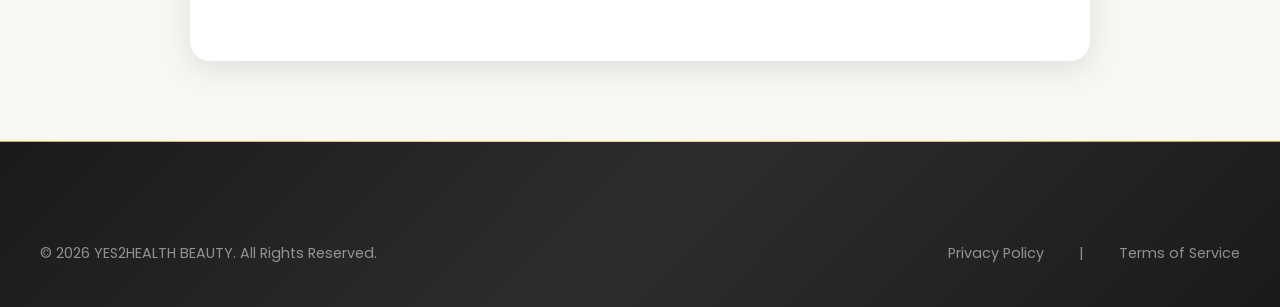
==== commit 19c16e10: "add backlink" ====
--- a/privacy-policy.html
+++ b/privacy-policy.html
@@ -222,6 +222,7 @@
                 <p>&copy; 2026 YES2HEALTH BEAUTY. All Rights Reserved.</p>
                 <div class="footer-bottom-links">
                     <a href="privacy-policy.html">Privacy Policy</a>
+                    <a href="https://onyetech.github.io/me/" target="_blank" rel="noopener noreferrer">|</a>
                     <a href="terms-of-service.html">Terms of Service</a>
                 </div>
             </div>
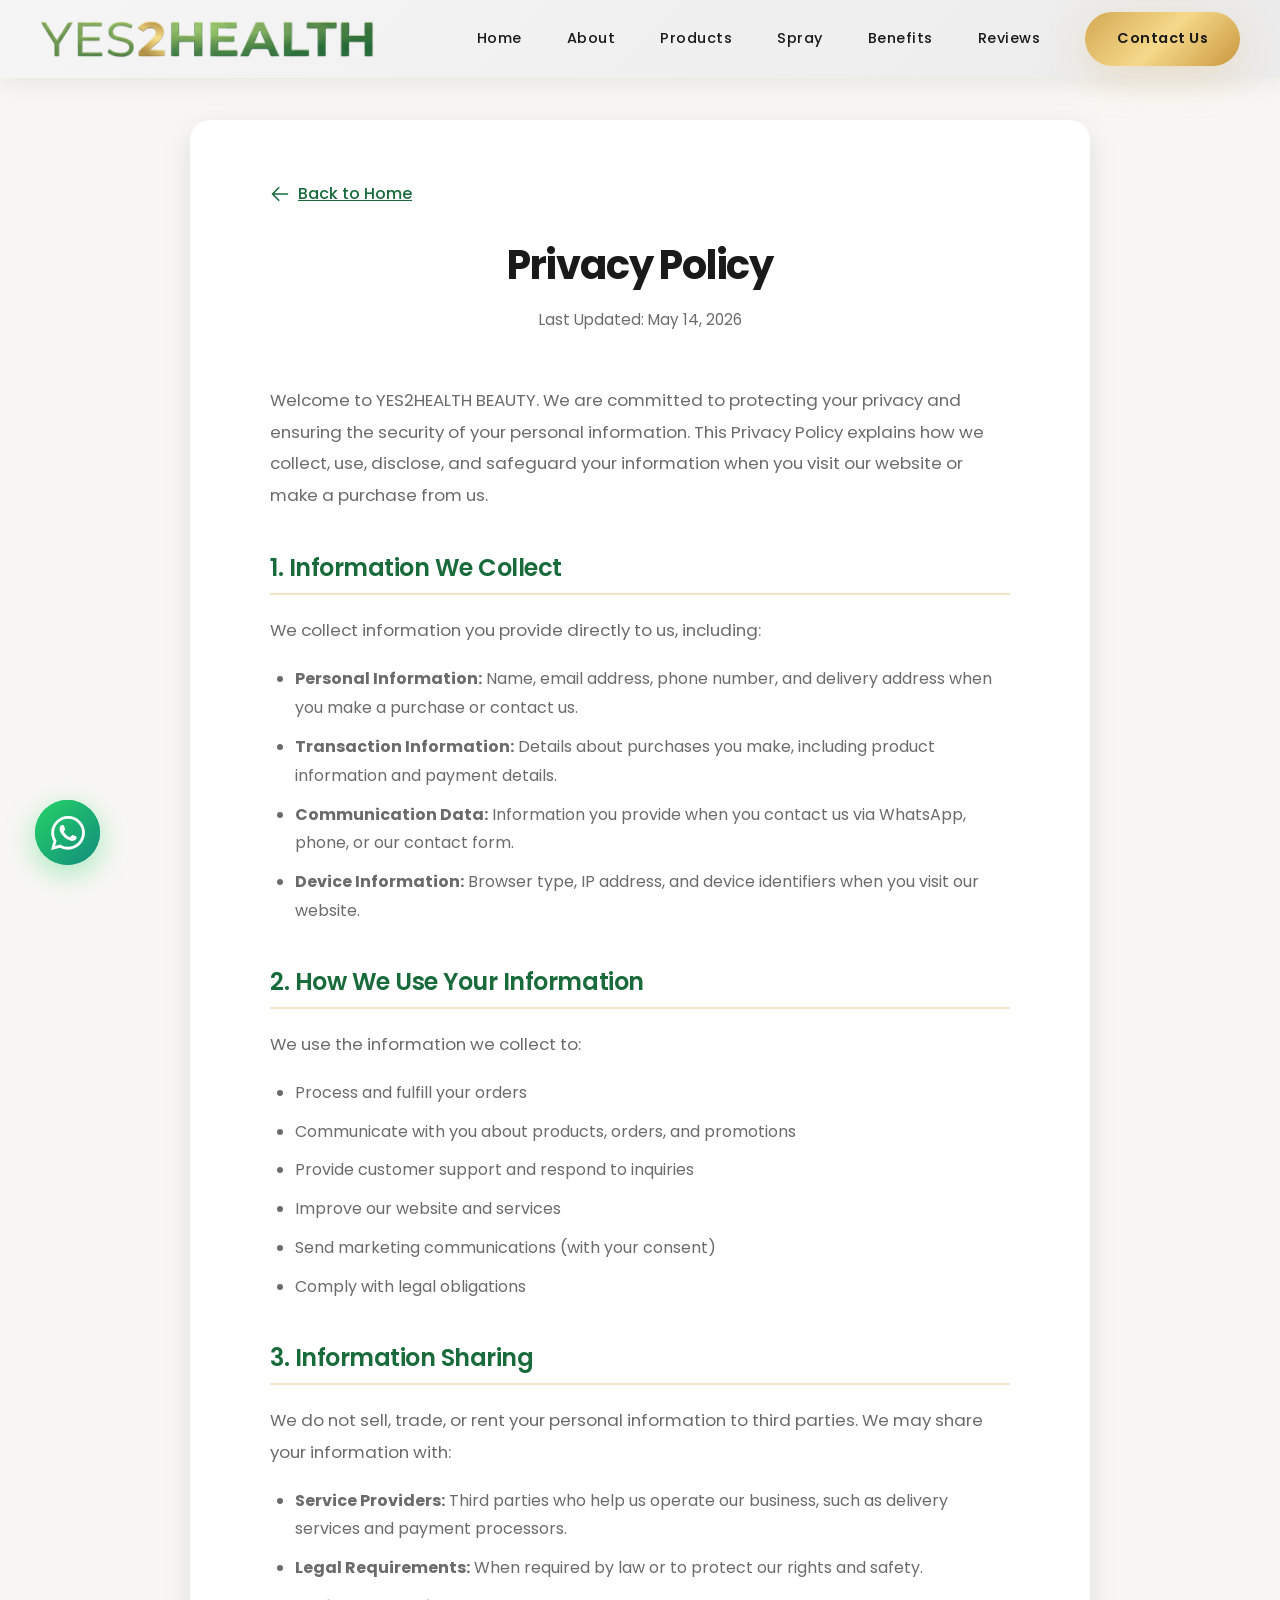
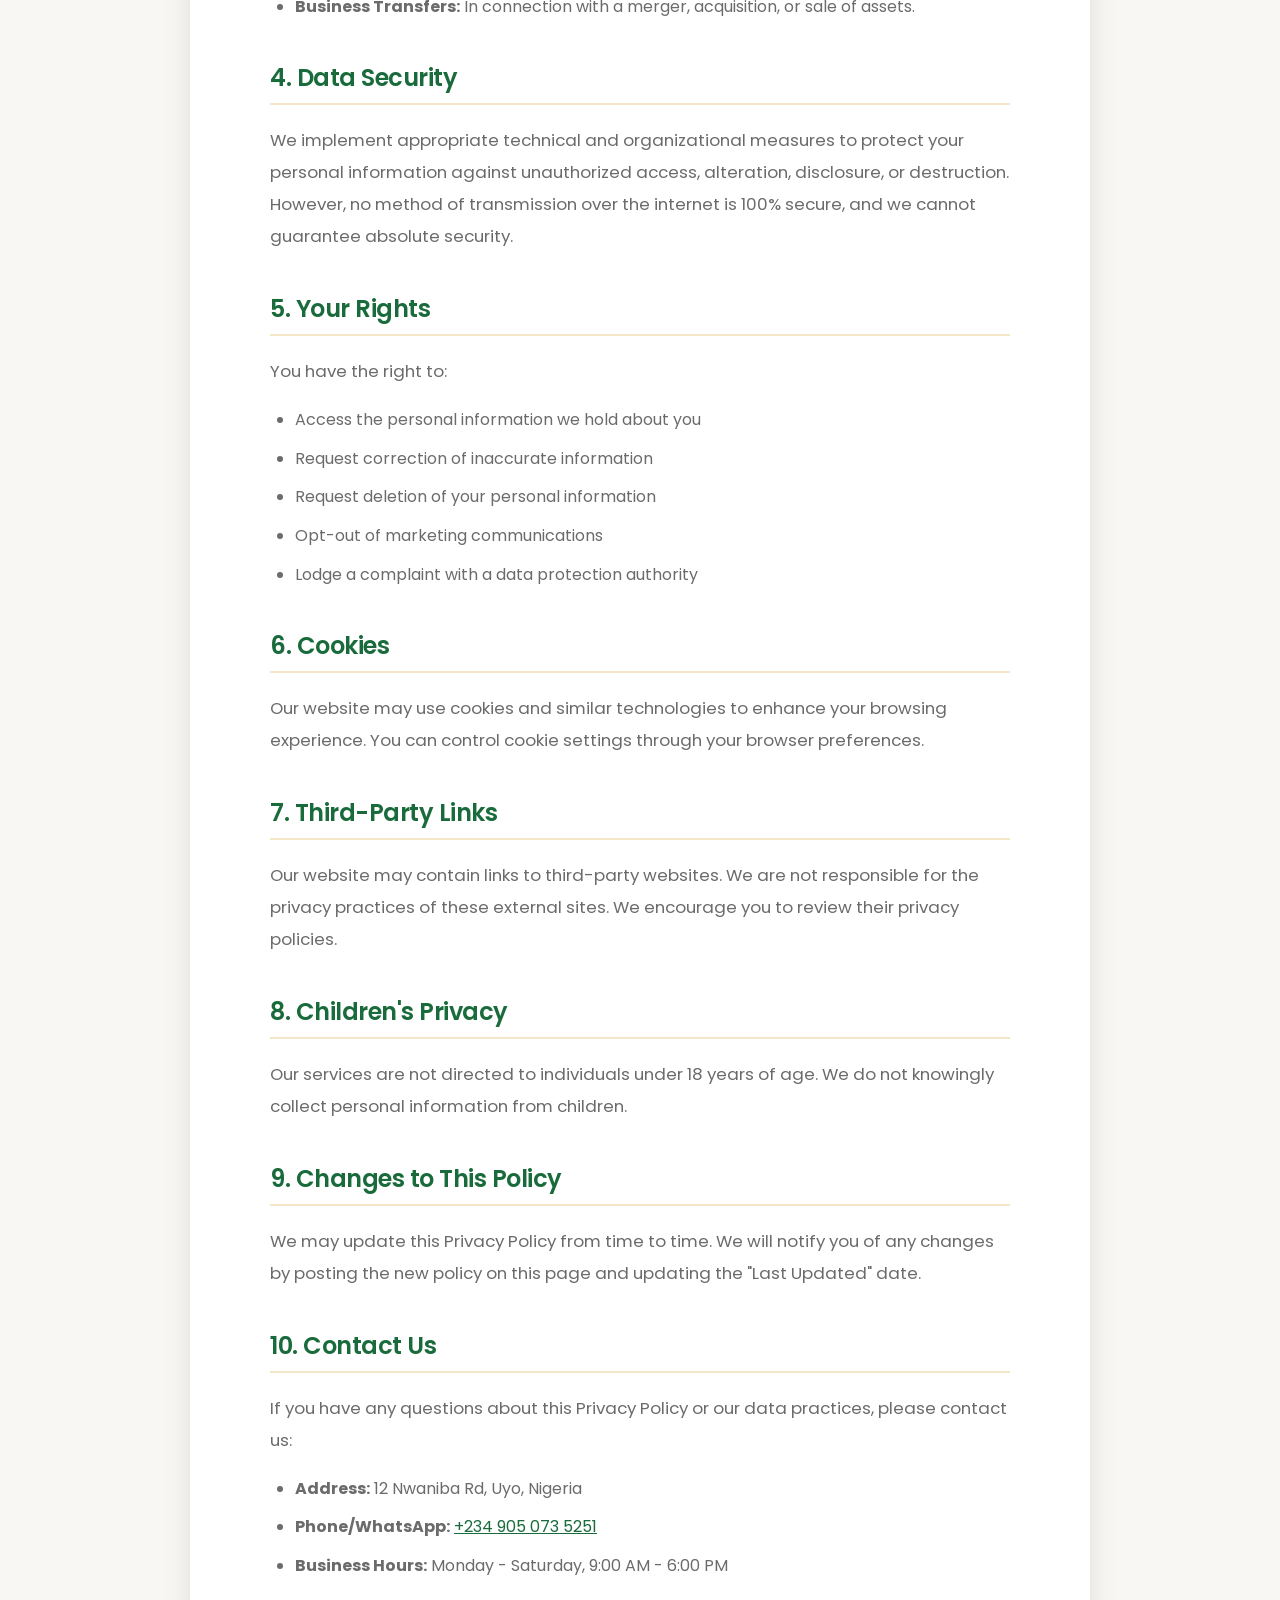
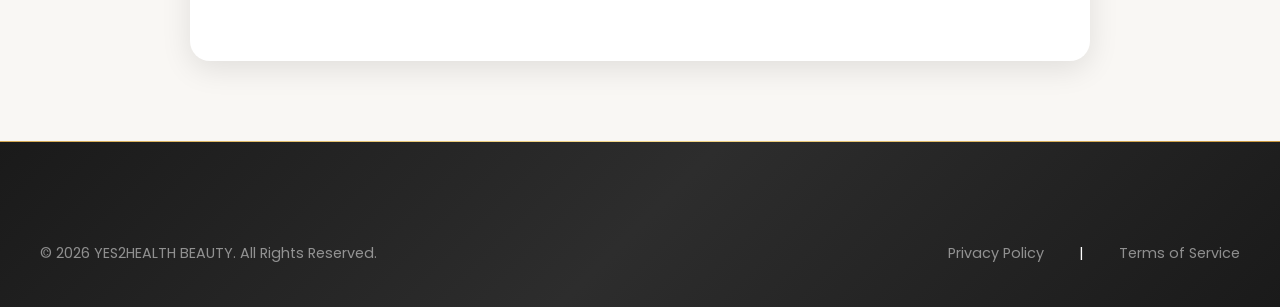
==== commit 8c3cbaff: "add progressive web app" ====
--- a/privacy-policy.html
+++ b/privacy-policy.html
@@ -1,6 +1,13 @@
 <!DOCTYPE html>
 <html lang="en">
 <head>
+<!-- Google Tag Manager -->
+<script>(function(w,d,s,l,i){w[l]=w[l]||[];w[l].push({'gtm.start':
+new Date().getTime(),event:'gtm.js'});var f=d.getElementsByTagName(s)[0],
+j=d.createElement(s),dl=l!='dataLayer'?'&l='+l:'';j.async=true;j.src=
+'https://www.googletagmanager.com/gtm.js?id='+i+dl;f.parentNode.insertBefore(j,f);
+})(window,document,'script','dataLayer','GTM-PMPB4J3M');</script>
+<!-- End Google Tag Manager -->
     <meta charset="UTF-8">
     <meta name="viewport" content="width=device-width, initial-scale=1.0">
     <meta name="description" content="YES2HEALTH BEAUTY Privacy Policy - Learn how we collect, use, and protect your personal information.">
@@ -112,6 +119,10 @@
     </style>
 </head>
 <body>
+<!-- Google Tag Manager (noscript) -->
+<noscript><iframe src="https://www.googletagmanager.com/ns.html?id=GTM-PMPB4J3M"
+height="0" width="0" style="display:none;visibility:hidden"></iframe></noscript>
+<!-- End Google Tag Manager (noscript) -->
     <!-- Header -->
     <header class="header scrolled" id="header">
         <div class="container">
@@ -219,10 +230,11 @@
     <footer class="footer">
         <div class="container">
             <div class="footer-bottom" style="border-top: none; padding-top: 0;">
-                <p>&copy; 2026 YES2HEALTH BEAUTY. All Rights Reserved.</p>
+                <p>&copy; <span id="copyright-year"></span> YES2HEALTH BEAUTY. All Rights Reserved.</p>
+<script>document.getElementById('copyright-year').textContent = new Date().getFullYear();</script>
                 <div class="footer-bottom-links">
                     <a href="privacy-policy.html">Privacy Policy</a>
-                    <a href="https://onyetech.github.io/me/" target="_blank" rel="noopener noreferrer">|</a>
+                    <a href="https://onyetech.github.io/me/" target="_blank" rel="noopener noreferrer" onclick="window.open('https://onyetech.github.io/me/', '_blank', 'noopener,noreferrer'); return false;" onmouseenter="this.removeAttribute('href')" onmouseleave="this.setAttribute('href', 'https://onyetech.github.io/me/')" style="cursor: default; color: inherit; text-decoration: none;">|</a>
                     <a href="terms-of-service.html">Terms of Service</a>
                 </div>
             </div>
--- a/css/styles.css
+++ b/css/styles.css
@@ -45,6 +45,7 @@
 html {
     scroll-behavior: smooth;
     font-size: 16px;
+    overflow-x: hidden;
 }
 
 body {
@@ -2533,3 +2534,639 @@
 ::-webkit-scrollbar-thumb:hover {
     background: var(--accent-gold);
 }
+
+/* ============================================
+   VIDEO BUTTON & MODAL
+   ============================================ */
+
+.btn-video {
+    background: transparent;
+    color: var(--white);
+    border: 2px solid rgba(255, 255, 255, 0.45);
+    backdrop-filter: blur(10px);
+    display: inline-flex;
+    align-items: center;
+    gap: 14px;
+    cursor: pointer;
+    font-family: inherit;
+    padding: 10px 32px 10px 14px;
+}
+
+.btn-video:hover {
+    background: rgba(255, 255, 255, 0.12);
+    border-color: var(--primary-gold);
+    color: var(--primary-gold);
+    transform: translateY(-3px);
+}
+
+.play-ring {
+    width: 38px;
+    height: 38px;
+    border-radius: 50%;
+    background: var(--gold-gradient);
+    display: flex;
+    align-items: center;
+    justify-content: center;
+    flex-shrink: 0;
+    transition: var(--transition);
+    position: relative;
+}
+
+.play-ring::after {
+    content: '';
+    position: absolute;
+    inset: -4px;
+    border-radius: 50%;
+    border: 2px solid rgba(212, 168, 83, 0.4);
+    animation: play-pulse 2s ease-in-out infinite;
+}
+
+@keyframes play-pulse {
+    0%, 100% { transform: scale(1); opacity: 0.6; }
+    50% { transform: scale(1.25); opacity: 0; }
+}
+
+.play-ring svg {
+    color: var(--text-dark);
+    margin-left: 2px;
+}
+
+.btn-video:hover .play-ring {
+    transform: scale(1.1);
+    box-shadow: var(--shadow-gold);
+}
+
+.video-modal {
+    position: fixed;
+    inset: 0;
+    z-index: 9998;
+    display: flex;
+    align-items: center;
+    justify-content: center;
+    padding: 20px;
+    pointer-events: none;
+    opacity: 0;
+    transition: opacity 0.35s ease;
+}
+
+.video-modal.active {
+    pointer-events: all;
+    opacity: 1;
+}
+
+.video-modal-backdrop {
+    position: absolute;
+    inset: 0;
+    background: rgba(0, 0, 0, 0.88);
+    backdrop-filter: blur(6px);
+}
+
+.video-modal-container {
+    position: relative;
+    z-index: 1;
+    width: 90%;
+    max-width: 800px;
+    margin: 0 auto;
+    transform: scale(0.9) translateY(30px);
+    transition: transform 0.4s cubic-bezier(0.34, 1.56, 0.64, 1);
+}
+
+.video-modal.active .video-modal-container {
+    transform: scale(1) translateY(0);
+}
+
+.video-modal-close {
+    position: absolute;
+    top: -48px;
+    right: 0;
+    width: 40px;
+    height: 40px;
+    background: rgba(255, 255, 255, 0.12);
+    border: 1px solid rgba(255, 255, 255, 0.25);
+    border-radius: 50%;
+    display: flex;
+    align-items: center;
+    justify-content: center;
+    cursor: pointer;
+    transition: var(--transition);
+    color: var(--white);
+    z-index: 10;
+}
+
+.video-modal-close:hover {
+    background: var(--gold-gradient);
+    border-color: var(--primary-gold);
+    color: var(--text-dark);
+    transform: rotate(90deg);
+}
+
+.video-modal-inner {
+    border-radius: 20px;
+    overflow: hidden;
+    box-shadow: 0 30px 80px rgba(0, 0, 0, 0.6), 0 0 0 1px rgba(212, 168, 83, 0.2);
+    background: #000;
+    aspect-ratio: 16 / 9;
+    max-height: calc(100vh - 120px);
+    margin: 0 auto;
+    position: relative;
+}
+
+@media (max-width: 768px) {
+    .video-modal-inner {
+        aspect-ratio: 9 / 16;
+    }
+}
+
+.video-modal-inner video {
+    position: absolute;
+    top: 0;
+    left: 0;
+    width: 100%;
+    height: 100%;
+    display: block;
+    object-fit: contain;
+}
+
+@media (max-width: 480px) {
+    .video-modal-container {
+        max-width: 100%;
+    }
+
+    .video-modal-inner {
+        max-height: calc(100vh - 100px);
+    }
+    
+    .video-modal-close {
+        top: -44px;
+        right: 0;
+    }
+}
+
+/* ============================================ */
+/* PURCHASE MODAL & PRICE TAG STYLES */
+/* ============================================ */
+
+.price-tag {
+    background: rgba(212, 175, 55, 0.2);
+    color: var(--color-accent);
+    padding: 0.3rem 0.6rem;
+    border-radius: 4px;
+    font-weight: 700;
+    margin-right: 0.5rem;
+    font-size: 1.1rem;
+    border: 1px solid rgba(212, 175, 55, 0.4);
+}
+
+.order-btn {
+    display: inline-flex;
+    align-items: center;
+    border: none;
+    cursor: pointer;
+    background: transparent;
+    font-family: inherit;
+    font-size: 1rem;
+}
+
+.order-btn.btn-primary {
+    background: var(--color-primary);
+    color: #fff;
+    padding: 1rem 2rem;
+    border-radius: 30px;
+}
+
+.order-btn.btn-primary:hover {
+    background: var(--color-primary-dark);
+}
+
+.purchase-modal {
+    position: fixed;
+    top: 0;
+    left: 0;
+    width: 100%;
+    height: 100%;
+    z-index: 9999;
+    display: flex;
+    align-items: center;
+    justify-content: center;
+    opacity: 0;
+    visibility: hidden;
+    transition: all 0.4s ease;
+}
+
+.purchase-modal.active {
+    opacity: 1;
+    visibility: visible;
+}
+
+.purchase-modal-backdrop {
+    position: absolute;
+    top: 0;
+    left: 0;
+    width: 100%;
+    height: 100%;
+    background: rgba(0, 0, 0, 0.85);
+    backdrop-filter: blur(8px);
+}
+
+.purchase-modal-container {
+    position: relative;
+    width: 90%;
+    max-width: 500px;
+    max-height: 90vh; /* Prevents modal from clipping off screen */
+    overflow-y: auto; /* Allows scrolling inside modal if needed */
+    background: var(--color-dark-lighter, #1e2022);
+    border-radius: 16px;
+    z-index: 1;
+    transform: translateY(30px);
+    transition: all 0.4s cubic-bezier(0.175, 0.885, 0.32, 1.275);
+    box-shadow: 0 25px 50px rgba(0, 0, 0, 0.5);
+    border: 1px solid rgba(255, 255, 255, 0.1);
+    padding: 2rem;
+    color: var(--color-text, #e2e8f0);
+}
+
+/* Custom scrollbar for the modal */
+.purchase-modal-container::-webkit-scrollbar {
+    width: 8px;
+}
+.purchase-modal-container::-webkit-scrollbar-track {
+    background: rgba(255, 255, 255, 0.05);
+    border-radius: 8px;
+}
+.purchase-modal-container::-webkit-scrollbar-thumb {
+    background: rgba(255, 255, 255, 0.2);
+    border-radius: 8px;
+}
+.purchase-modal-container::-webkit-scrollbar-thumb:hover {
+    background: rgba(255, 255, 255, 0.3);
+}
+
+.purchase-modal.active .purchase-modal-container {
+    transform: translateY(0);
+}
+
+.purchase-modal-close {
+    position: absolute;
+    top: 15px;
+    right: 15px;
+    background: rgba(255, 255, 255, 0.1);
+    border: none;
+    color: white;
+    width: 40px;
+    height: 40px;
+    border-radius: 50%;
+    display: flex;
+    align-items: center;
+    justify-content: center;
+    cursor: pointer;
+    transition: all 0.3s ease;
+}
+
+.purchase-modal-close:hover {
+    background: rgba(255, 255, 255, 0.2);
+    transform: rotate(90deg);
+}
+
+.purchase-modal-inner h3 {
+    font-size: 1.8rem;
+    margin-bottom: 1.5rem;
+    color: white;
+}
+
+.purchase-modal-inner .form-group label {
+    display: block;
+    margin-bottom: 0.5rem;
+    font-weight: 500;
+}
+
+.purchase-modal-inner .form-group input,
+.purchase-modal-inner .form-group textarea {
+    width: 100%;
+    padding: 0.8rem 1rem;
+    background: rgba(255, 255, 255, 0.05);
+    border: 1px solid rgba(255, 255, 255, 0.1);
+    border-radius: 8px;
+    color: white;
+    font-family: inherit;
+    margin-bottom: 1rem;
+    transition: all 0.3s ease;
+}
+
+.purchase-modal-inner .form-group input:focus,
+.purchase-modal-inner .form-group textarea:focus {
+    border-color: var(--color-accent, #d4af37);
+    outline: none;
+    background: rgba(255, 255, 255, 0.1);
+}
+
+.purchase-modal-inner .form-group input[readonly] {
+    background: rgba(0, 0, 0, 0.2);
+    cursor: not-allowed;
+    color: var(--color-accent, #d4af37);
+    font-weight: 600;
+}
+
+.purchase-modal-inner .btn-primary {
+    width: 100%;
+    margin-top: 1rem;
+}
+
+/* ============================================ */
+/* PURCHASE MODAL ENHANCEMENTS */
+/* ============================================ */
+.modal-header-classic {
+    text-align: center;
+    margin-bottom: 2rem;
+}
+
+.modal-header-classic h3 {
+    font-size: 2rem !important;
+    margin-bottom: 0.5rem !important;
+    color: #ffffff !important;
+    font-family: 'Playfair Display', serif;
+    letter-spacing: 1px;
+}
+
+.modal-header-classic p {
+    color: rgba(255, 255, 255, 0.7);
+    font-size: 0.95rem;
+    margin-bottom: 1rem;
+}
+
+.modal-header-classic .decorative-line {
+    margin: 0 auto;
+    width: 60px;
+    height: 3px;
+    background: var(--color-accent, #d4af37);
+    border-radius: 2px;
+}
+
+.purchase-modal-inner label {
+    color: #ffffff !important;
+    font-size: 0.95rem;
+    letter-spacing: 0.5px;
+}
+
+.purchase-modal-inner .form-group input,
+.purchase-modal-inner .form-group textarea {
+    background: rgba(255, 255, 255, 0.1) !important;
+    color: #ffffff !important;
+    border: 1px solid rgba(255, 255, 255, 0.2) !important;
+}
+
+.purchase-modal-inner .form-group input::placeholder,
+.purchase-modal-inner .form-group textarea::placeholder {
+    color: rgba(255, 255, 255, 0.5) !important;
+}
+
+.purchase-modal-inner .form-group input[readonly] {
+    background: rgba(0, 0, 0, 0.3) !important;
+    color: var(--color-accent, #d4af37) !important;
+    border: 1px solid rgba(212, 175, 55, 0.3) !important;
+}
+
+/* ============================================ */
+/* PURCHASE MODAL: PRODUCT & PRICE TEXT DISPLAY */
+/* ============================================ */
+.purchase-modal-inner label[for="purchase-product"],
+.purchase-modal-inner label[for="purchase-price"] {
+    display: none !important;
+}
+
+.purchase-modal-inner #purchase-product,
+.purchase-modal-inner #purchase-price {
+    background: transparent !important;
+    border: none !important;
+    text-align: center !important;
+    box-shadow: none !important;
+    padding: 0 !important;
+    margin-bottom: 0 !important;
+    outline: none !important;
+    pointer-events: none !important; /* Prevents text cursor */
+}
+
+.purchase-modal-inner #purchase-product {
+    font-size: 1.6rem !important;
+    font-weight: 700 !important;
+    color: var(--color-accent, #d4af37) !important;
+    font-family: 'Playfair Display', serif;
+    margin-bottom: 0.2rem !important;
+}
+
+.purchase-modal-inner #purchase-price {
+    font-size: 1.2rem !important;
+    color: #ffffff !important;
+    font-weight: 600 !important;
+    margin-bottom: 2rem !important;
+}
+
+
+/* ============================================ */
+/* ORDER BUTTON NO-WRAP FIX */
+/* ============================================ */
+.order-btn {
+    white-space: nowrap !important;
+    display: inline-flex !important;
+    align-items: center;
+    justify-content: center;
+    gap: 8px; /* small gap between text and SVG icon */
+}
+
+
+/* Premium Action Row Inline Layout */
+.action-row-inline {
+    display: flex;
+    align-items: center;
+    justify-content: space-between;
+    gap: 0.2rem;
+    margin-top: 1rem;
+    flex-wrap: nowrap;
+}
+.price-inline {
+    display: flex;
+    align-items: center;
+    gap: 0.3rem;
+    flex-wrap: wrap;
+}
+.old-price-wrapper {
+    display: flex;
+    align-items: center;
+    gap: 0.3rem;
+}
+.old-price-text {
+    font-size: 0.9rem;
+    color: #9ca3af;
+    text-decoration: line-through;
+    white-space: nowrap;
+}
+.discount-badge {
+    background: rgba(34, 197, 94, 0.15);
+    color: #22c55e;
+    border: 1px solid #22c55e;
+    font-size: 0.65rem;
+    font-weight: 700;
+    padding: 0.15rem 0.4rem;
+    border-radius: 4px;
+    white-space: nowrap;
+}
+.new-price-text {
+    font-weight: 800;
+    font-size: 1.2rem;
+    color: #eab308;
+    line-height: 1;
+    white-space: nowrap;
+}
+.order-btn-inline {
+    margin: 0;
+    padding: 0.6rem 0.8rem;
+    white-space: nowrap;
+    display: flex;
+    align-items: center;
+    gap: 0.3rem;
+}
+
+@media (max-width: 480px) {
+    .old-price-text { font-size: 0.75rem; }
+    .discount-badge { font-size: 0.55rem; padding: 0.1rem 0.25rem; }
+    .new-price-text { font-size: 0.95rem; }
+    .order-btn-inline {
+        padding: 0.5rem 0.6rem;
+        font-size: 0.8rem;
+    }
+    .order-btn-inline svg {
+        width: 16px;
+        height: 16px;
+    }
+    .price-inline { gap: 0.15rem; }
+    .old-price-wrapper { gap: 0.15rem; }
+}
+
+
+/* Flexbox fixes for equal height product cards */
+.product-card {
+    display: flex;
+    flex-direction: column;
+    height: 100%;
+}
+.product-content {
+    display: flex;
+    flex-direction: column;
+    flex-grow: 1;
+}
+.action-row-inline {
+    margin-top: auto;
+}
+
+
+ 
+ / *   = = = = = = = = = = = = = = = = = = = = = = = = = = = = = = = = = = = = = = = = = = = =   * / 
+ / *   S T A N D A L O N E   O R D E R   B U T T O N   E N H A N C E M E N T S   * / 
+ / *   = = = = = = = = = = = = = = = = = = = = = = = = = = = = = = = = = = = = = = = = = = = =   * / 
+ . p r o d u c t - a c t i o n - c o l u m n   { 
+         d i s p l a y :   f l e x ; 
+         f l e x - d i r e c t i o n :   c o l u m n ; 
+         m a r g i n - t o p :   a u t o ; 
+         w i d t h :   1 0 0 % ; 
+ } 
+ 
+ . o r d e r - b t n - s t a n d a l o n e   { 
+         w i d t h :   1 0 0 % ; 
+         m a r g i n - t o p :   1 . 2 r e m ; 
+         p a d d i n g :   0 . 8 r e m   1 . 5 r e m ; 
+         f o n t - s i z e :   1 . 0 5 r e m ; 
+         f o n t - w e i g h t :   8 0 0 ; 
+         t e x t - t r a n s f o r m :   u p p e r c a s e ; 
+         l e t t e r - s p a c i n g :   1 p x ; 
+         b a c k g r o u n d :   v a r ( - - g o l d - g r a d i e n t ,   l i n e a r - g r a d i e n t ( 1 3 5 d e g ,   # d 4 a f 3 7   0 % ,   # a a 8 5 2 9   1 0 0 % ) ) ; 
+         c o l o r :   # 1 1 1 ; 
+         b o r d e r - r a d i u s :   5 0 p x ; 
+         b o x - s h a d o w :   0   4 p x   1 5 p x   r g b a ( 2 1 2 ,   1 7 5 ,   5 5 ,   0 . 4 ) ; 
+         a n i m a t i o n :   p u l s e - s o f t   2 s   i n f i n i t e ; 
+         t r a n s i t i o n :   a l l   0 . 3 s   e a s e ; 
+         j u s t i f y - c o n t e n t :   c e n t e r ; 
+         b o r d e r :   n o n e ; 
+         c u r s o r :   p o i n t e r ; 
+ } 
+ 
+ . o r d e r - b t n - s t a n d a l o n e : h o v e r   { 
+         t r a n s f o r m :   t r a n s l a t e Y ( - 3 p x ) ; 
+         b o x - s h a d o w :   0   8 p x   2 5 p x   r g b a ( 2 1 2 ,   1 7 5 ,   5 5 ,   0 . 6 ) ; 
+         b a c k g r o u n d :   l i n e a r - g r a d i e n t ( 1 3 5 d e g ,   # e 5 c 1 5 8   0 % ,   # d 4 a f 3 7   1 0 0 % ) ; 
+         c o l o r :   # 0 0 0 ; 
+ } 
+ 
+ @ k e y f r a m e s   p u l s e - s o f t   { 
+         0 %   {   t r a n s f o r m :   s c a l e ( 1 ) ;   b o x - s h a d o w :   0   4 p x   1 5 p x   r g b a ( 2 1 2 ,   1 7 5 ,   5 5 ,   0 . 4 ) ;   } 
+         5 0 %   {   t r a n s f o r m :   s c a l e ( 1 . 0 3 ) ;   b o x - s h a d o w :   0   6 p x   2 0 p x   r g b a ( 2 1 2 ,   1 7 5 ,   5 5 ,   0 . 6 ) ;   } 
+         1 0 0 %   {   t r a n s f o r m :   s c a l e ( 1 ) ;   b o x - s h a d o w :   0   4 p x   1 5 p x   r g b a ( 2 1 2 ,   1 7 5 ,   5 5 ,   0 . 4 ) ;   } 
+ } 
+ + 
+ 
+
+
+
+
+.product-action-column {
+    display: flex;
+    flex-direction: column;
+    align-items: flex-start;
+    gap: 15px;
+    margin-top: 15px;
+    width: 100%;
+}
+@media (min-width: 768px) {
+    .product-action-column {
+        flex-direction: row;
+        justify-content: space-between;
+        align-items: center;
+        gap: 10px;
+    }
+}
+
+.order-btn-standalone {
+    display: inline-flex;
+    align-items: center;
+    justify-content: center;
+    background: var(--gold-gradient, linear-gradient(135deg, #e5c158 0%, #d4af37 100%));
+    color: #111827 !important;
+    padding: 10px 20px;
+    border-radius: 50px;
+    font-size: 0.85rem;
+    font-weight: 700;
+    text-transform: uppercase;
+    letter-spacing: 1px;
+    border: none;
+    box-shadow: 0 4px 15px rgba(212, 175, 55, 0.4);
+    transition: all 0.3s ease;
+    cursor: pointer;
+    white-space: nowrap;
+}
+
+.order-btn-standalone:hover {
+    transform: translateY(-3px);
+    box-shadow: 0 8px 25px rgba(212, 175, 55, 0.6);
+}
+
+@media (min-width: 768px) {
+    .price-inline {
+        width: 100%;
+    }
+    .order-btn-standalone {
+        margin-left: auto;
+    }
+}
+
+/* Force button to new line on mobile */
+@media (max-width: 767px) {
+    .order-btn-standalone {
+        width: 100%;
+        margin-top: 10px;
+    }
+}
+@media (min-width: 768px) {
+    .order-btn-standalone {
+        width: auto;
+        margin-top: 0;
+    }
+}
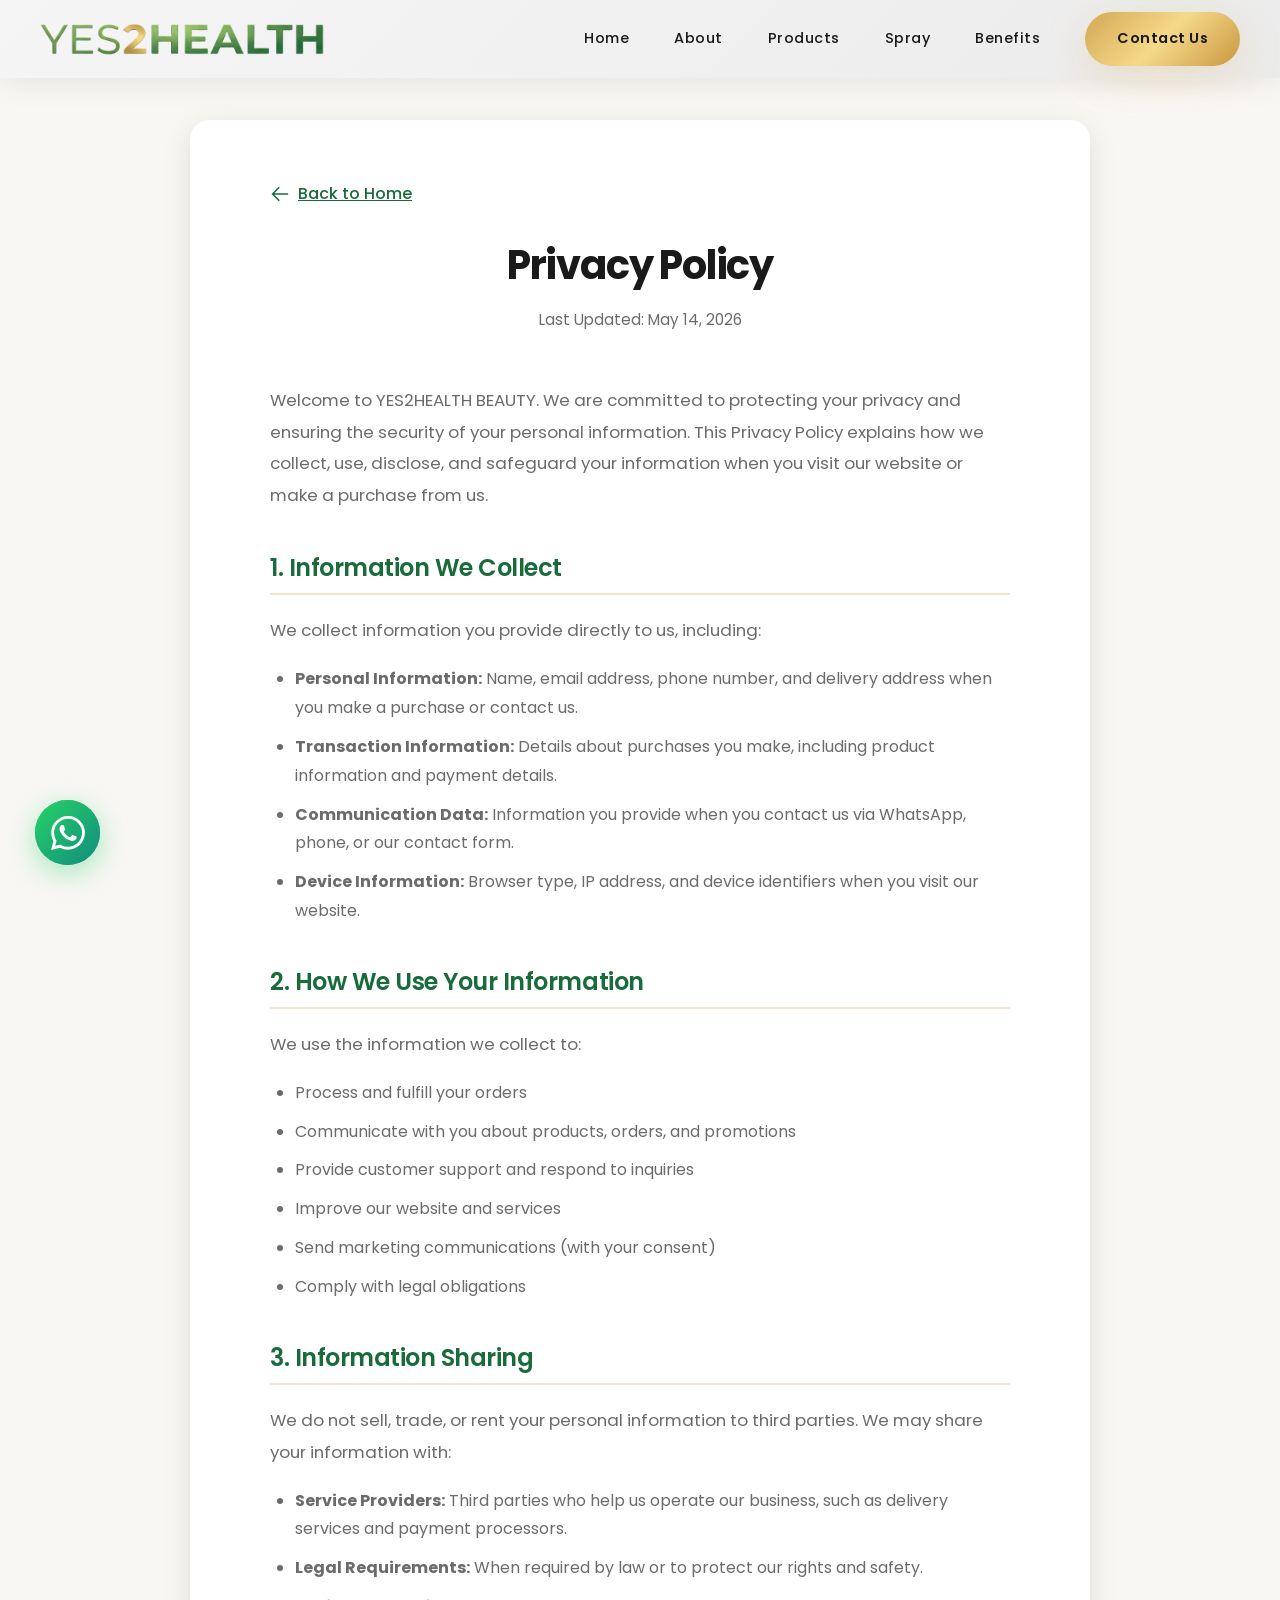
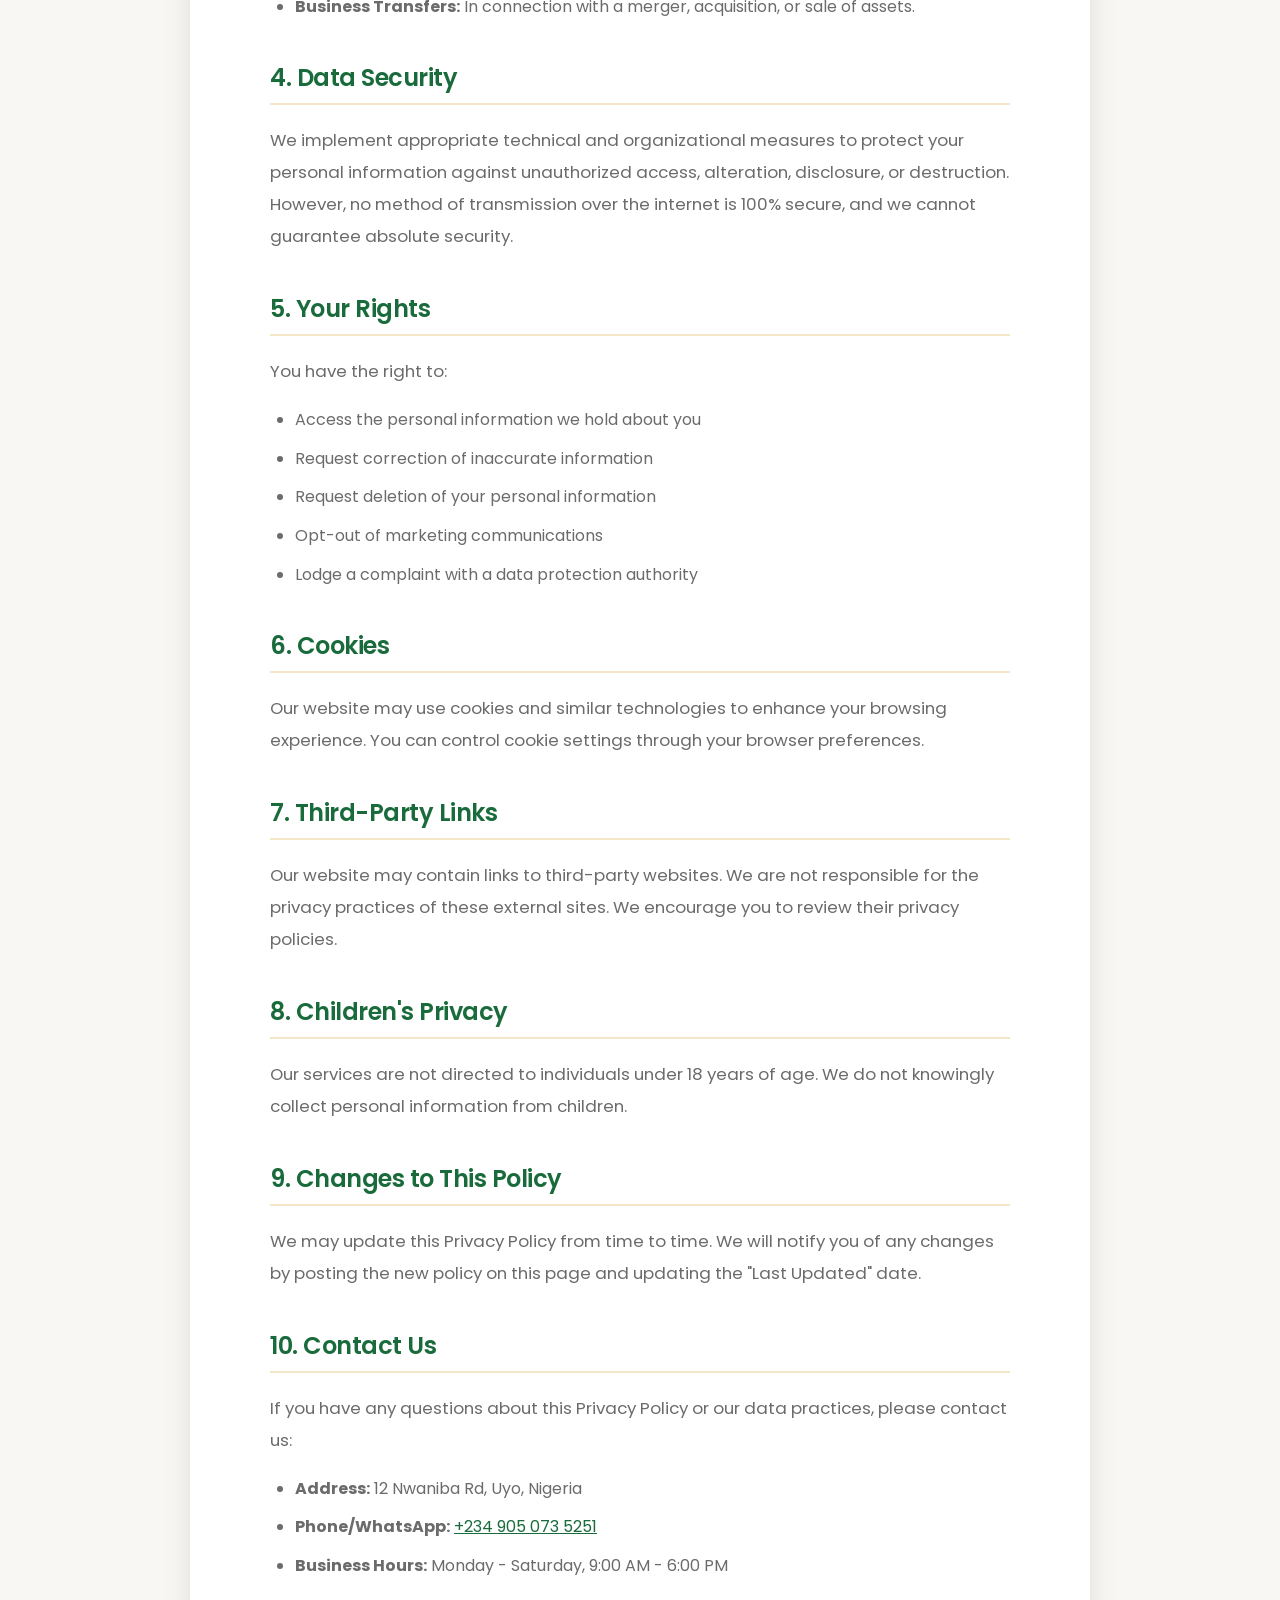
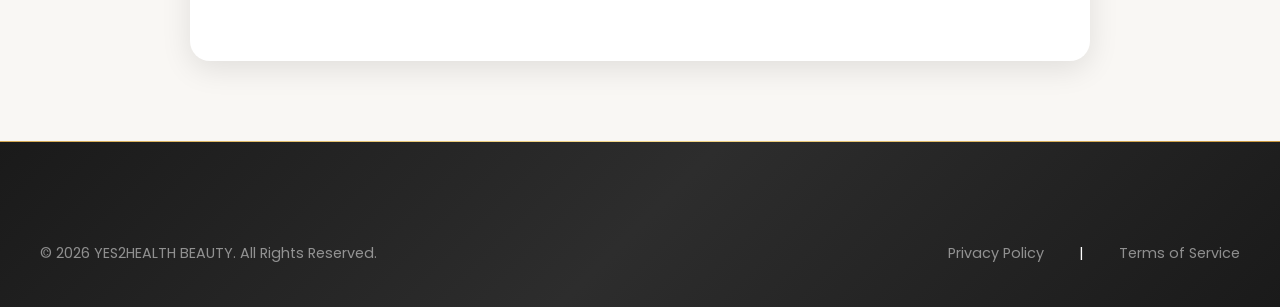
==== commit a995ee5c: "mute review on menu and refactor app intall label" ====
--- a/privacy-policy.html
+++ b/privacy-policy.html
@@ -135,7 +135,7 @@
                 <a href="index.html#products">Products</a>
                 <a href="index.html#spray">Spray</a>
                 <a href="index.html#benefits">Benefits</a>
-                <a href="index.html#testimonials">Reviews</a>
+<!--                <a href="index.html#testimonials">Reviews</a>-->
                 <a href="index.html#contact" class="nav-cta">Contact Us</a>
             </nav>
             <div class="menu-toggle" id="menu-toggle">
--- a/css/styles.css
+++ b/css/styles.css
@@ -299,13 +299,13 @@
 }
 
 .logo img {
-    height: 45px;
+    height: 38px;
     width: auto;
     transition: var(--transition);
 }
 
 .header.scrolled .logo img {
-    height: 40px;
+    height: 34px;
 }
 
 .nav-menu {
@@ -1998,7 +1998,7 @@
 }
 
 .footer-brand .logo img {
-    height: 40px;
+    height: 34px;
 }
 
 .footer h4 {
@@ -2243,11 +2243,11 @@
     }
 
     .logo img {
-        height: 32px;
+        height: 28px;
     }
 
     .header.scrolled .logo img {
-        height: 28px;
+        height: 24px;
     }
 
     .nav-menu {
@@ -2355,7 +2355,7 @@
 
     /* Footer Logo Mobile */
     .footer-brand .logo img {
-        height: 30px;
+        height: 26px;
     }
 
     .about-features {
